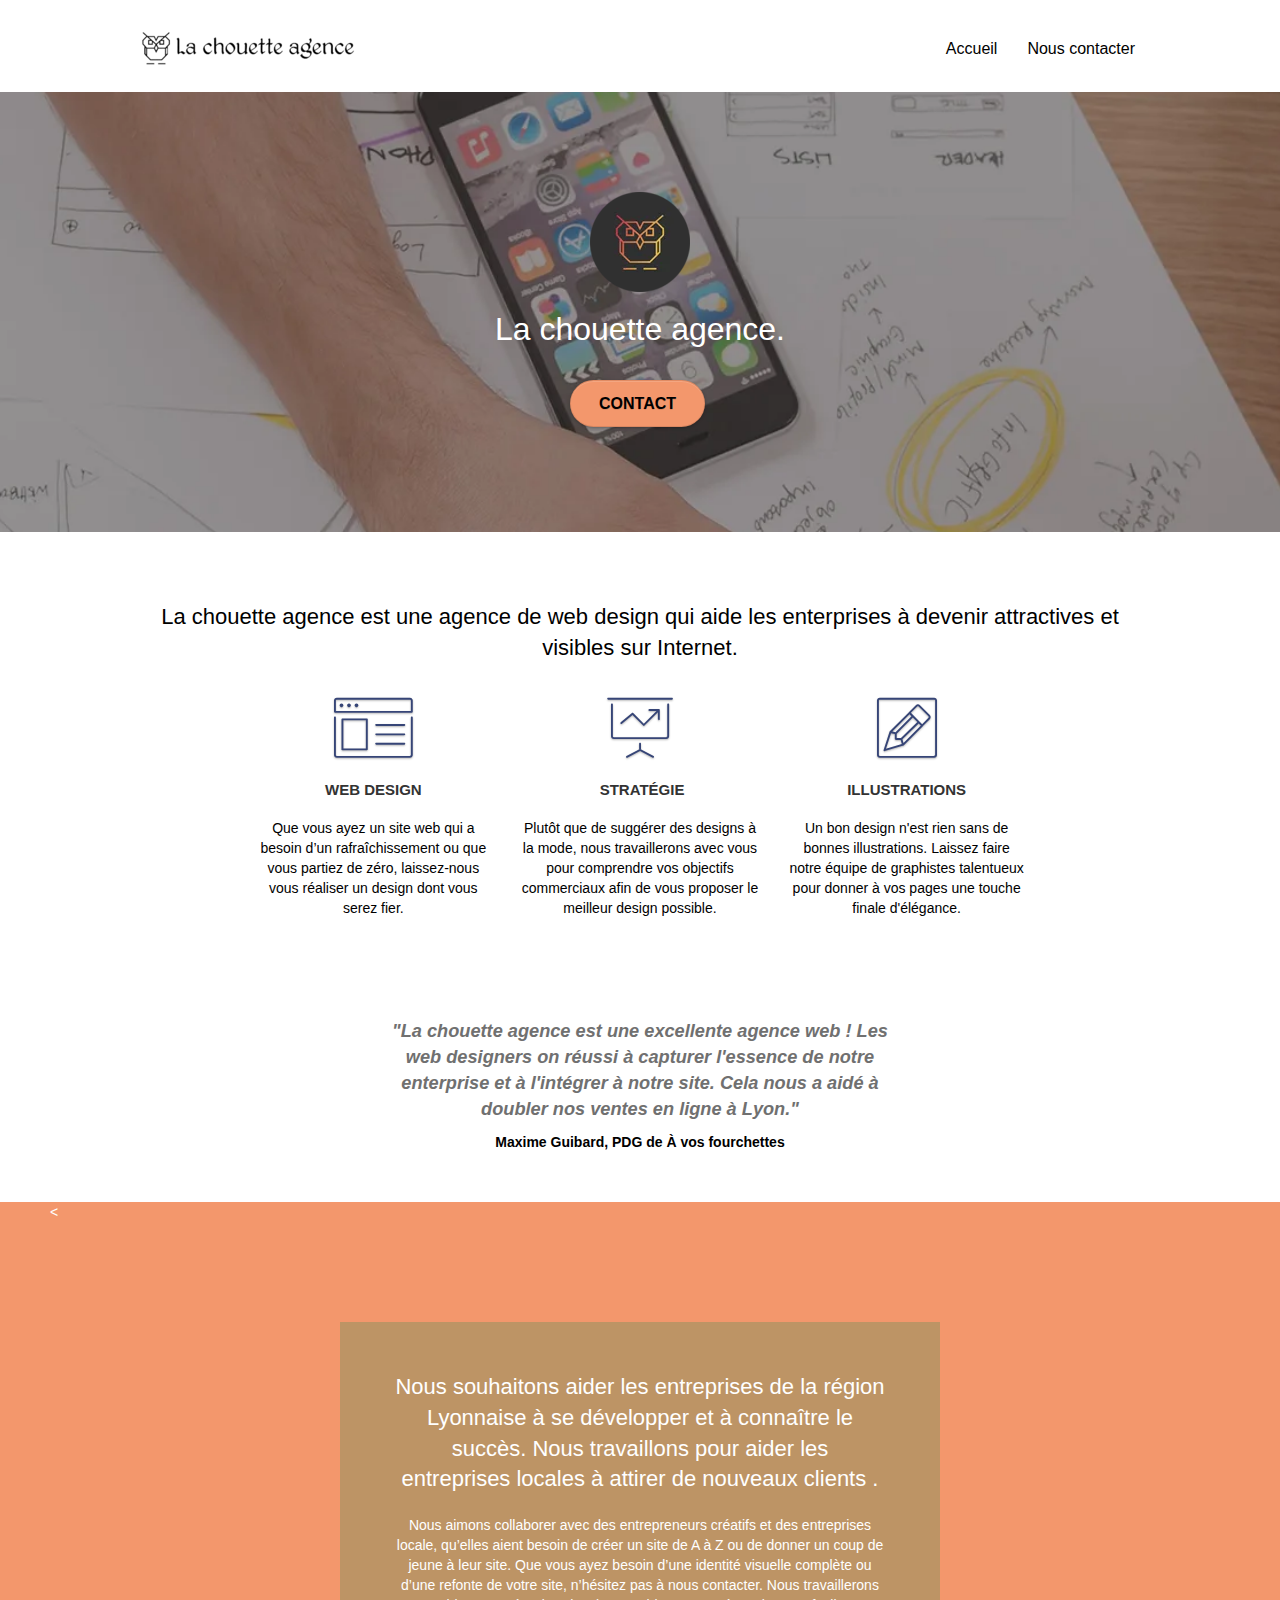
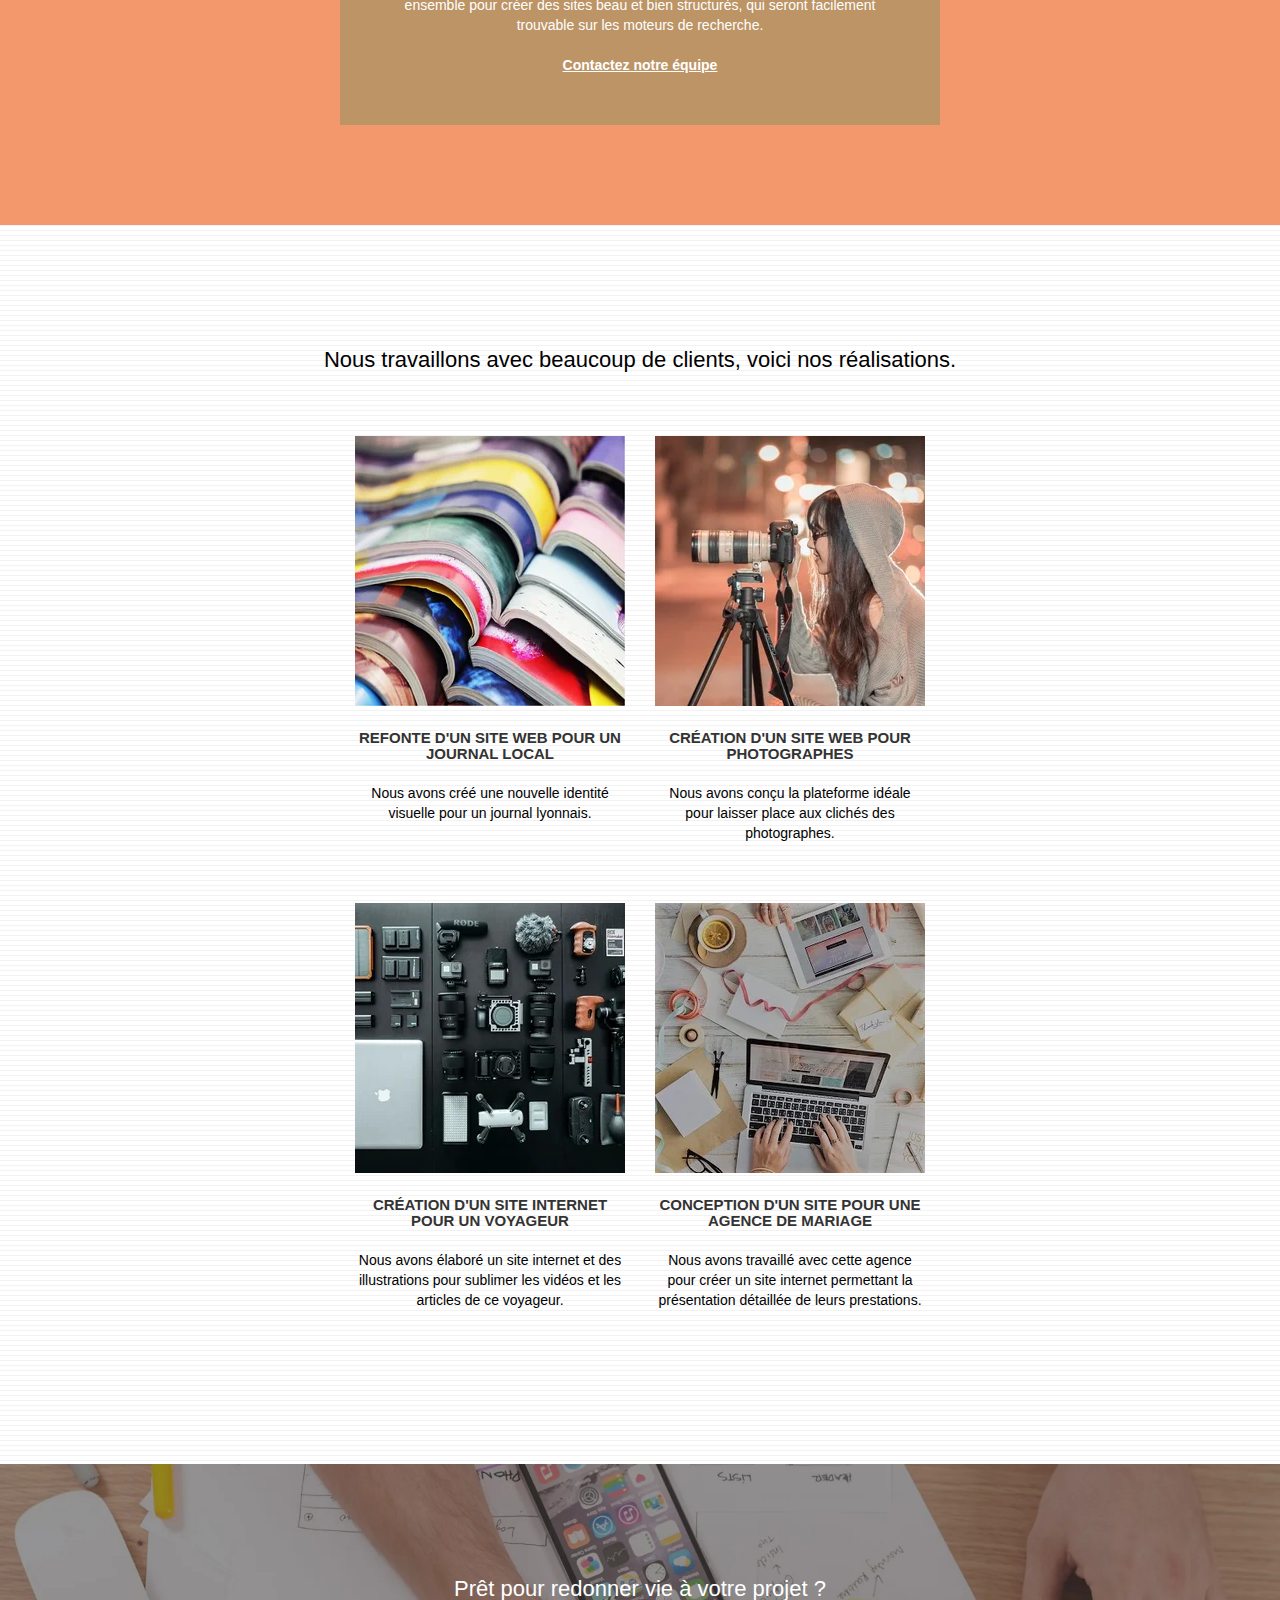
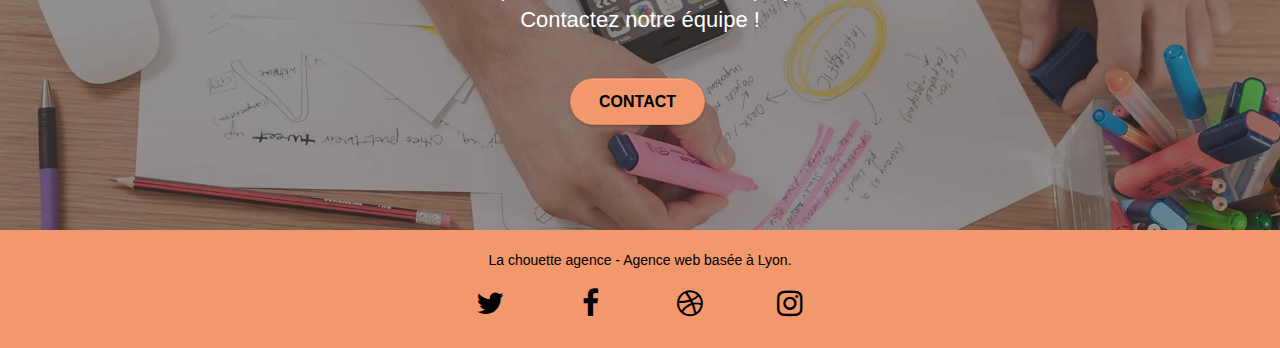
==== index.html @ c18c0157 "SEOnro10 Image Optimization" ====
<!DOCTYPE html>
<html lang="fr">
  <head>
    <meta charset="utf-8" />
    <meta
      name="keywords"
      content="seo, google, site web, site internet, agence design paris, agence design, agence design,agence design,agence design,agence design,agence design,agence design,agence design,agence design"
    />
    <meta
      name="description"
      content="La chouette agence est une agence de web design qui aide les enterprises à devenir attractives et visibles sur internet."
    />
    <meta
      name="viewport"
      content="width=device-width, initial-scale=1.0, viewport-fit=cover"
    />
    <link rel="shortcut icon" type="image/png" href="favicon.jpg" />

    <link rel="stylesheet" type="text/css" href="./css/bootstrap.css" />
    <link rel="stylesheet" type="text/css" href="style.css" />
    <link rel="stylesheet" type="text/css" href="./css/font-awesome.css" />
    <link rel="stylesheet" type="text/css" href="./css/et-line.css" />

    <script src="./js/jquery-2.1.0.js"></script>
    <script src="./js/bootstrap.js"></script>
    <script src="./js/blocs.js"></script>
    <script src="./js/jquery.touchSwipe.js" defer></script>
    <script src="./js/gmaps.js"></script>

    <title>La Chouette, votre agence de web design à Lyon</title>

    <!-- Analytics -->

    <!-- Analytics END -->
  </head>
  <body>
    <!-- Principal conteneur -->
    <div class="page-container">
      <!-- bloc-0 -->
      <header class="bloc bgc-white l-bloc" id="bloc-0">
        <div class="container bloc-sm">
          <nav class="navbar row">
            <div class="navbar-header">
              <a class="navbar-brand" href="index.html"
                ><img
                src="img/la-chouette-agence-logo.webp"
                srcset="img/la-chouette-agence-logo-428-80.webp 3x,
                img/la-chouette-agence-logo.webp 1x"
                alt="Logo de La chouette agence, votre agence web a Lyon."
                height="40"
                width="214.438"
            /></a>
              <button
                id="nav-toggle"
                type="button"
                class="ui-navbar-toggle navbar-toggle"
                data-toggle="collapse"
                data-target=".navbar-1"
              >
                <span class="sr-only">Toggle navigation</span
                ><span class="icon-bar"></span><span class="icon-bar"></span
                ><span class="icon-bar"></span>
              </button>
            </div>
            <div class="collapse navbar-collapse navbar-1 special-dropdown-nav">
              <ul class="site-navigation nav navbar-nav">
                <li>
                  <a href="index.html">Accueil</a>
                </li>
                <li>
                  <a href="contact.html">Nous contacter</a>
                </li>
              </ul>
            </div>
          </nav>
        </div>
      </header>
      <!-- bloc-0 END -->
      <main>

      <!-- bloc-1-presentation -->
      <section>
        <div
        class="bloc bgc-dark-slate-blue bg-banniere d-bloc bg-t-edge b-parallax"
        id="bloc-1-hero"
      >
        <div class="container bloc-lg">
          <div class="row tight-width-whitespace">
            <div class="col-sm-12">
              <img
              src="img/logo-la-chouette-agence.webp"
              srcset="img/logo-la-chouette-agence-200-200.webp 3x,
              img/logo-la-chouette-agence.webp 1x"
              class="center-block image-resize-mode"
              width="100"
              height="100"
              alt="Logo La chouette Agence Lyon."
            />
              <h1 class="text-center hero-bloc-text tc-white">
                La chouette agence.
              </h1>
              <div class="text-center">
                <a
                  href="contact.html"
                  class="btn btn-lg btn-clean btn-rd cta-hero btn-atomic-tangerine"
                  id="cta-hero"
                  >Contact</a
                >
              </div>
            </div>
          </div>
        </div>
      </div>
      </section>
      <!-- bloc-1-presentation END -->

      <!-- bloc-2-services -->
      <section>
      <div class="bloc bgc-white l-bloc" id="bloc-2-services">
        <div class="container bloc-md">
          <div class="row">
            <div class="col-sm-12 text-center">
              <h2>
                La chouette agence est une agence de web design qui aide les
                enterprises à devenir attractives et visibles sur Internet.
              </h2>
            </div>
          </div>
          <div class="row voffset-lg med-width-whitespace">
            <div class="col-sm-4">
              <div class="text-center">
                <span
                  class="et-icon-browser sm-shadow icon-dark-slate-blue icons icon-lg"
                ></span>
              </div>
              <h3 class="mg-md text-center">Web design</h3>
              <p class="text-center">
                Que vous ayez un site web qui a besoin d&rsquo;un
                rafraîchissement ou que vous partiez de zéro, laissez-nous vous
                réaliser un design dont vous serez fier.
              </p>
            </div>
            <div class="col-sm-4">
              <div class="text-center">
                <span
                  class="et-icon-presentation sm-shadow icon-dark-slate-blue icons icon-lg"
                ></span>
              </div>
              <h3 class="mg-md text-center">&nbsp;Stratégie</h3>
              <p class="text-center">
                Plutôt que de suggérer des designs à la mode, nous travaillerons
                avec vous pour comprendre vos objectifs commerciaux afin de vous
                proposer le meilleur design possible.<br />
              </p>
            </div>
            <div class="col-sm-4">
              <div class="text-center">
                <span
                  class="et-icon-edit sm-shadow icon-dark-slate-blue icons icon-lg"
                ></span>
              </div>
              <h3 class="mg-md text-center">Illustrations</h3>
              <p class="text-center">
                Un bon design n'est rien sans de bonnes illustrations. Laissez
                faire notre équipe de graphistes talentueux pour donner à vos
                pages une touche finale d'élégance.
              </p>
            </div>
          </div>
          <div class="row voffset-lg voffset">
            <div class="col-xs-12 col-md-8 col-md-offset-2 text-center">
              <figure class="citation">
                <blockquote>
                  <p>
                    "La chouette agence est une excellente agence web ! Les
                    web designers on réussi à capturer l'essence de notre
                    enterprise et à l'intégrer à notre site. Cela nous a
                    aidé à doubler nos ventes en ligne à Lyon."
                  </p>
                </blockquote>
                <figcaption>
                  Maxime Guibard, PDG de À vos fourchettes
                </figcaption>
              </figure>
            </div>
          </div>
        </div>
      </div>
      </section>
      <!-- bloc-2-services END -->

      <!-- bloc-3-what-i-do -->
      <section>
        <div
        class="bloc tc-white bgc-atomic-tangerine bg-presentation d-bloc b-parallax"
        id="bloc-3-what-i-do"
      ><
        <div class="container bloc-lg">
          <div class="row tight-width-whitespace black-background">
            <div class="col-sm-12">
              <h2 class="mg-md text-center tc-white">
                Nous souhaitons aider les entreprises de la région Lyonnaise à
                se développer et à connaître le succès. Nous travaillons pour
                aider les entreprises locales à attirer de nouveaux clients .<br />
              </h2>
              <p class="text-center white">
                Nous aimons collaborer avec des entrepreneurs créatifs et des
                entreprises locale, qu’elles aient besoin de créer un site de A
                à Z ou de donner un coup de jeune à leur site. Que vous ayez
                besoin d’une identité visuelle complète ou d’une refonte de
                votre site, n’hésitez pas à nous contacter. Nous travaillerons
                ensemble pour créer des sites beau et bien structurés, qui
                seront facilement trouvable sur les moteurs de recherche.
                <br /><br /><a class="ltc-white bold-link" href="contact.html"
                  >Contactez notre équipe</a
                ><br />
              </p>
            </div>
          </div>
        </div>
      </div>
      </section>
      <!-- bloc-3-what-i-do END -->

      <!-- bloc-4-portfolio -->
      <section>
      <div
        class="bloc bgc-white bg-lines-h2-bg bg-repeat l-bloc"
        id="bloc-4-portfolio"
      >
        <div class="container bloc-lg">
          <div class="row">
            <div class="col-sm-12 text-center">
              <h2>
                Nous travaillons avec beaucoup de clients, voici nos
                réalisations.
              </h2>
            </div>
          </div>
          <div class="row tight-width-whitespace portfolio-row">
            <div class="col-sm-6">
              <a
                href="#"
                data-lightbox="img/refonte-site-web-journeaux-370.webp"
                data-gallery-id="gallery-1"
                data-caption="Refonte d'un site web pour un journal local"
                data-frame="snapshot-lb"
                ><img
                src="img/refonte-site-web-journeaux-370.webp"
                width="100%"
                height="100%"
                srcset="
                  img/refonte-site-web-journeaux-570.webp 570w,
                  img/refonte-site-web-journeaux-370.webp 370w,
                  img/refonte-site-web-journeaux-270.webp 270w
                "
                sizes="(max-width: 400px) 370px, (max-width: 767px) 570px, 270px"
                alt="Refonte d'un site web pour un journal lyonnais."
                class="img-responsive portfolio-thumb"
              /> </a>
              <h3 class="mg-md text-center">
                Refonte d'un site web pour un journal local
              </h3>
              <p class="text-center">
                Nous avons créé une nouvelle identité visuelle pour un journal
                lyonnais.
              </p>
            </div>
            <div class="col-sm-6">
              <a
                href="#"
                data-lightbox="img/creation-site-web-photographie-370.webp"
                data-gallery-id="gallery-1"
                data-caption="Création d'un site web pour photographes"
                data-frame="snapshot-lb"
                > <img
                src="img/creation-site-web-photographie-370.webp"
                width="100%"
                height="100%"
                srcset="
                  img/creation-site-web-photographie-570.webp 570w,
                  img/creation-site-web-photographie-370.webp 370w,
                  img/creation-site-web-photographie-270.webp 270w
                "
                sizes="(max-width: 400px) 370px, (max-width: 767px) 570px, 270px"
                class="img-responsive portfolio-thumb"
                alt="Création d'un site web pour photographes."
            /></a>
              <h3 class="mg-md text-center">
                Création d'un site web pour photographes
              </h3>
              <p class="text-center">
                Nous avons conçu la plateforme idéale pour laisser place aux
                clichés des photographes.
              </p>
            </div>
          </div>
          <div class="row tight-width-whitespace portfolio-row">
            <div class="col-sm-6">
              <a
                href="#"
                data-lightbox="img/creation-site-internet-voyager-370.webp"
                data-gallery-id="gallery-1"
                data-caption="Création d'un site internet pour un voyageur"
                data-frame="snapshot-lb"
                ><img
                src="img/creation-site-internet-voyager-370.webp"
                width="100%"
                height="100%"
                srcset="
                  img/creation-site-internet-voyager-570.webp 570w,
                  img/creation-site-internet-voyager-370.webp 370w,
                  img/creation-site-internet-voyager-270.webp 270w
                "
                sizes="(max-width: 400px) 370px, (max-width: 767px) 570px, 270px"
                class="img-responsive portfolio-thumb"
                alt="Création d'un site web pour voyageur."
            /></a>
              <h3 class="mg-md text-center">
                Création d'un site internet pour un voyageur
              </h3>
              <p class="text-center">
                Nous avons élaboré un site internet et des illustrations pour
                sublimer les vidéos et les articles de ce voyageur.
              </p>
            </div>
            <div class="col-sm-6">
              <a
                href="#"
                data-lightbox="img/conception-site-agence-mariage-370.webp"
                data-gallery-id="gallery-1"
                data-caption="Conception d'un site pour une agence de mariage"
                data-frame="snapshot-lb"
                ><img
                src="img/conception-site-agence-mariage-370.webp"
                height="100%"
                width="100%"
                srcset="
                  img/conception-site-agence-mariage-570.webp 570w,
                  img/conception-site-agence-mariage-370.webp 370w,
                  img/conception-site-agence-mariage-270.webp 270w
                "
                sizes="(max-width: 400px) 370px, (max-width: 767px) 570px, 270px"
                class="img-responsive portfolio-thumb"
                alt="Conception d'un site pour une agence de mariage"
            /></a>
              <h3 class="mg-md text-center">
                Conception d'un site pour une agence de mariage
              </h3>
              <p class="text-center">
                Nous avons travaillé avec cette agence pour créer un site
                internet permettant la présentation détaillée de leurs
                prestations.
              </p>
            </div>
          </div>
        </div>
      </div>
      </section>
      <!-- bloc-4-portfolio END -->

      <!-- bloc-5-cta -->
      <section>
        <div
        class="bloc bgc-dark-slate-blue bg-banniere d-bloc"
        id="bloc-5-cta"
      >
        <div class="container bloc-lg">
          <div class="row">
            <h2 class="mg-md text-center tc-white">
              Prêt pour redonner vie à votre projet ?<br />Contactez notre
              équipe !
            </h2>
            <div class="col-sm-12 text-center">
              <a
                href="contact.html"
                class="btn btn-atomic-tangerine btn-clean btn-rd btn-lg cta-hero"
                >Contact</a
              >
            </div>
          </div>
        </div>
      </div>
    </section>
      <!-- bloc-5-cta END -->
</main>

      <!-- Footer - bloc-8 -->
      <footer class="bloc bgc-atomic-tangerine d-bloc" id="bloc-8">
        <div class="container bloc-sm">
          <div class="row">
            <div class="col-sm-12">
              <p class="text-center">
                La chouette agence - Agence web basée à Lyon.<br />
              </p>
              <div class="row row-no-gutters social">
                <div class="col-sm-3">
                  <div class="text-center">
                    <a class="social" href="https://twitter.com" aria-label="Contactez nous en Twitter" 
                      ><span class="fa fa-twitter icon-md"></span
                    ></a>
                  </div>
                </div>
                <div class="col-sm-3">
                  <div class="text-center">
                    <a class="social" href="https://facebook.com" aria-label="Contactez-nous en Facebook"
                      ><span class="fa fa-facebook icon-md"></span
                    ></a>
                  </div>
                </div>
                <div class="col-sm-3">
                  <div class="text-center">
                    <a class="social" href="https://dribbble.com" aria-label="Contactez-nous en Dribbble"
                      ><span class="fa fa-dribbble icon-md"></span
                    ></a>
                  </div>
                </div>
                <div class="col-sm-3">
                  <div class="text-center">
                    <a class="social" href="https://instagram.com" aria-label="Contactez-nous en Instagram"
                      ><span class="fa fa-instagram icon-md"></span
                    ></a>
                  </div>
                </div>
              </div>
            </div>
          </div>
        </div>
      </footer>
      <!-- Footer - bloc-8 END -->
    </div>
    <!-- Principal conteneur END -->
  </body>
</html>
---- style.css ----
html {
  font-size: 14px; 
}

body {
  margin: 0;
  padding: 0;
  background: #fff;
  overflow-x: hidden;
  -webkit-font-smoothing: antialiased;
  -moz-osx-font-smoothing: grayscale;
}

a,
button {
  transition: all 0.3s ease-in-out;
  outline: none !important;
}

a:hover {
  text-decoration: none;
  cursor: pointer;
}

#page-loading-blocs-notifaction {
  position: fixed;
  top: 0;
  bottom: 0;
  width: 100%;
  z-index: 100000;
  background: #ffffff url("img/pageload-spinner.gif") no-repeat center center;
}

.bloc {
  width: 100%;
  clear: both;
  background: 50% 50% no-repeat;
  padding: 0 50px;
  -webkit-background-size: cover;
  -moz-background-size: cover;
  -o-background-size: cover;
  background-size: cover;
  position: relative;
}

.bloc .container {
  padding-left: 0;
  padding-right: 0;
}

.bloc-lg {
  padding: 100px 50px;
}

.bloc-md {
  padding: 50px;
}

.bloc-sm {
  padding: 20px 50px;
}

.bg-center,
.bg-l-edge,
.bg-r-edge,
.bg-t-edge,
.bg-b-edge,
.bg-tl-edge,
.bg-bl-edge,
.bg-tr-edge,
.bg-br-edge,
.bg-repeat {
  -webkit-background-size: auto !important;
  -moz-background-size: auto !important;
  -o-background-size: auto !important;
  background-size: auto !important;
}

.bg-repeat {
  background: repeat;
}

.bg-t-edge {
  background: top no-repeat;
}

.bg-banniere {
  background-size: cover!important; 
}

.b-parallax {
  background-attachment: fixed;
}

.d-bloc {
  color: rgba(255, 255, 255, 0.7);
}

.d-bloc button:hover {
  color: rgba(255, 255, 255, 0.9);
}

.d-bloc .icon-round,
.d-bloc .icon-square,
.d-bloc .icon-rounded,
.d-bloc .icon-semi-rounded-a,
.d-bloc .icon-semi-rounded-b {
  border-color: rgba(255, 255, 255, 0.9);
}

.d-bloc .divider-h span {
  border-color: rgba(255, 255, 255, 0.2);
}

.d-bloc .a-btn,
.d-bloc .navbar a,
.d-bloc .navbar-brand,
.d-bloc a .icon-sm,
.d-bloc a .icon-md,
.d-bloc a .icon-lg,
.d-bloc a .icon-xl,
.d-bloc h1 a,
.d-bloc h2 a,
.d-bloc h3 a,
.d-bloc h4 a,
.d-bloc h5 a,
.d-bloc h6 a,
.d-bloc p a {
  color: white;
}

.d-bloc .a-btn:hover,
.d-bloc .navbar a:hover,
.d-bloc .navbar-brand:hover,
.d-bloc a:hover .icon-sm,
.d-bloc a:hover .icon-md,
.d-bloc a:hover .icon-lg,
.d-bloc a:hover .icon-xl,
.d-bloc h1 a:hover,
.d-bloc h2 a:hover,
.d-bloc h3 a:hover,
.d-bloc h4 a:hover,
.d-bloc h5 a:hover,
.d-bloc h6 a:hover,
.d-bloc p a:hover {
  color: rgba(255, 255, 255, 1);
}

.d-bloc .navbar-toggle .icon-bar {
  background: rgba(255, 255, 255, 1);
}

.d-bloc .btn-wire,
.d-bloc .btn-wire:hover {
  color: rgba(255, 255, 255, 1);
  border-color: rgba(255, 255, 255, 1);
}

.d-bloc .panel {
  color: rgba(0, 0, 0, 0.5);
}

.d-bloc .panel button:hover {
  color: rgba(0, 0, 0, 0.7);
}

.d-bloc .panel icon {
  border-color: rgba(0, 0, 0, 0.7);
}

.d-bloc .panel .divider-h span {
  border-color: rgba(0, 0, 0, 0.1);
}

.d-bloc .panel .a-btn {
  color: rgba(0, 0, 0, 0.6);
}

.d-bloc .panel .a-btn:hover {
  color: rgba(0, 0, 0, 1);
}

.d-bloc .panel .btn-wire,
.d-bloc .panel .btn-wire:hover {
  color: rgba(0, 0, 0, 0.7);
  border-color: rgba(0, 0, 0, 0.3);
}

.d-bloc .panel,
.l-bloc {
  color: rgb(0, 0, 0);
}

.d-bloc .panel button:hover,
.l-bloc button:hover {
  color: rgba(0, 0, 0, 0.7);
}

.l-bloc .icon-round,
.l-bloc .icon-square,
.l-bloc .icon-rounded,
.l-bloc .icon-semi-rounded-a,
.l-bloc .icon-semi-rounded-b {
  border-color: rgba(0, 0, 0, 0.7);
}

.d-bloc .panel .divider-h span,
.l-bloc .divider-h span {
  border-color: rgba(0, 0, 0, 0.1);
}

.d-bloc .panel .a-btn,
.l-bloc .a-btn,
.l-bloc .navbar a,
.l-bloc .navbar-brand,
.l-bloc a .icon-sm,
.l-bloc a .icon-md,
.l-bloc a .icon-lg,
.l-bloc a .icon-xl,
.l-bloc h1 a,
.l-bloc h2 a,
.l-bloc h3 a,
.l-bloc h4 a,
.l-bloc h5 a,
.l-bloc h6 a,
.l-bloc p a {
  color: rgba(0, 0, 0, 0.6);
}

.d-bloc .panel .a-btn:hover,
.l-bloc .a-btn:hover,
.l-bloc .navbar a:hover,
.l-bloc .navbar-brand:hover,
.l-bloc a:hover .icon-sm,
.l-bloc a:hover .icon-md,
.l-bloc a:hover .icon-lg,
.l-bloc a:hover .icon-xl,
.l-bloc h1 a:hover,
.l-bloc h2 a:hover,
.l-bloc h3 a:hover,
.l-bloc h4 a:hover,
.l-bloc h5 a:hover,
.l-bloc h6 a:hover,
.l-bloc p a:hover {
  color: rgba(0, 0, 0, 1);
}

.l-bloc .navbar-toggle .icon-bar {
  color: rgba(0, 0, 0, 0.6);
}

.d-bloc .panel .btn-wire,
.d-bloc .panel .btn-wire:hover,
.l-bloc .btn-wire,
.l-bloc .btn-wire:hover {
  color: rgba(0, 0, 0, 0.7);
  border-color: rgba(0, 0, 0, 0.3);
}

.voffset {
  margin-top: 30px;
}

.voffset-lg {
  margin-top: 80px;
}

.row-no-gutters {
  margin-right: 0;
  margin-left: 0;
}

.row.row-no-gutters > [class^="col-"],
.row.row-no-gutters > [class*=" col-"] {
  padding-right: 0;
  padding-left: 0;
}

#bloc-1-hero h1 {
  font-size: 32px;
}

.navbar {
  margin-bottom: 0;
  z-index: 1;
}

.navbar-brand {
  height: auto;
  padding: 3px 15px;
  font-size: 25px;
  font-weight: normal;
  font-weight: 600;
  line-height: 44px;
}

.navbar-brand img {
  max-height: 200px;
  margin: 0 5px 0 0;
  display: inline;
}

.navbar-brand img[src$="svg"] {
  min-width: 100px;
}

.nav-center .navbar-brand img {
  margin: 0;
}

.navbar .nav {
  padding-top: 2px;
  margin-right: -16px;
  float: right;
  z-index: 1;
}

.nav > li {
  float: left;
  margin-top: 4px;
  font-size: 16px;
}

.navbar-nav .open .dropdown-menu > li > a {
  text-align: inherit;
}

.nav > li a:hover,
.nav > li a:focus {
  background: transparent;
}

.navbar-toggle {
  margin: 10px 10px 0 0;
  border: 0px;
}

.navbar-toggle:hover {
  background: transparent !important;
}

.navbar-toggle .icon-bar {
  background-color: rgba(0, 0, 0, 0.5);
  width: 26px;
}

.nav-invert .navbar .nav {
  float: left;
}

.nav-invert .navbar-header,
.nav-invert .navbar-brand {
  float: right;
  position: relative;
  z-index: 2;
}

@media (min-width: 768px) {
  .site-navigation {
    position: absolute;
    top: 50%;
    right: 20px;
    transform: translate(0, -50%);
    -webkit-transform: translateY(-50%);
  }
  .nav > li .dropdown-menu a,
  .nav > li .dropdown-menu a:hover {
    color: #484848;
  }
  .nav-invert .site-navigation {
    left: 0;
    right: 0;
  }
  .nav-center {
    text-align: center;
  }
  .nav-center .navbar-header {
    width: 100%;
  }
  .nav-center .navbar-header,
  .nav-center .navbar-brand,
  .nav-center .nav > li {
    float: none;
    display: inline-block;
  }
  .nav-center .site-navigation {
    position: relative;
    width: 100%;
    right: 0;
    margin-right: 0px;
    margin-top: 20px;
  }
  .nav-center.mini-nav .navbar-toggle {
    float: none;
    margin: 10px auto 0;
  }
}

.nav > li > .dropdown a {
  background: none !important;
  display: block;
  padding: 14px 15px;
}

nav .caret {
  margin: 0 5px;
}

.dropdown-menu .dropdown-menu {
  top: -8px;
  left: 100%;
}

.dropdown-menu .dropmenu-flow-right {
  top: 100%;
  left: 0;
  margin-left: -1px;
  border-top-left-radius: 0;
  border-top-right-radius: 0;
}

.dropdown-menu .dropdown span {
  border: 4px solid black;
  border-top-color: transparent;
  border-right-color: transparent;
  border-bottom-color: transparent;
  margin: 6px -5px 0 0 !important;
  float: right;
}

.mg-md {
  margin-top: 10px;
  margin-bottom: 20px;
}

.mg-lg {
  margin-top: 10px;
  margin-bottom: 40px;
}

.btn {
  margin: 0 5px 5px 0;
}

.btn.pull-right {
  margin: 0 0 5px 5px;
}

.btn-d,
.btn-d:hover,
.btn-d:focus {
  color: #fff;
  background: rgba(0, 0, 0, 0.3);
}

button {
  outline: none !important;
}

.btn-rd {
  border-radius: 40px;
}

.btn-clean {
  border: 1px solid rgba(0, 0, 0, 0.08);
  border-bottom-color: rgba(0, 0, 0, 0.1);
  text-shadow: 0 1px 0 rgba(0, 0, 1, 0.1);
  box-shadow: 0 1px 3px rgba(0, 0, 1, 0.25),
    inset 0 1px 0 0 rgba(255, 255, 255, 0.15);
}

.icon-md {
  font-size: 30px !important;
}

.icon-lg {
  font-size: 60px !important;
}

.sm-shadow {
  text-shadow: 0 1px 2px rgba(0, 0, 0, 0.3);
}

.panel-sq,
.panel-sq .panel-heading,
.panel-sq .panel-footer {
  border-radius: 0;
}

.panel-rd {
  border-radius: 30px;
}

.panel-rd .panel-heading {
  border-radius: 29px 29px 0 0;
}

.panel-rd .panel-footer {
  border-radius: 0 0 29px 29px;
}

.form-control {
  border-color: rgba(0, 0, 0, 0.1);
  box-shadow: none;
}

.scrollToTop {
  width: 40px;
  height: 40px;
  position: fixed;
  bottom: 20px;
  right: 20px;
  opacity: 0;
  z-index: 500;
  transition: all 0.3s ease-in-out;
}

.scrollToTop span {
  margin-top: 6px;
}

.showScrollTop {
  font-size: 14px;
  opacity: 1;
}

a[data-lightbox] {
  position: relative;
  display: block;
  text-align: center;
}

a[data-lightbox]:hover::before {
  content: "+";
  font-family: "HelveticaNeue-Light", "Helvetica Neue Light", "Helvetica Neue",
    Helvetica, Arial;
  font-size: 32px;
  width: 50px;
  height: 50px;
  margin-left: -25px;
  border-radius: 50%;
  background: rgba(0, 0, 0, 0.6);
  color: #fff;
  font-weight: 100;
  z-index: 1;
  position: absolute;
  top: 50%;
  transform: translateY(-50%);
  -webkit-transform: translateY(-50%);
}

a[data-lightbox]:hover img {
  opacity: 0.6;
  -webkit-animation-fill-mode: none;
  animation-fill-mode: none;
}

#lightbox-modal {
  display: flex;
  align-items: center;
}

#lightbox-modal .modal-dialog {
  width: 90%;
  max-width: 900px;
  margin: 0 auto 0;
}

#lightbox-modal .modal-dialog img {
  max-height: 90vh;
  margin: 0 auto;
}

.lightbox-caption {
  padding: 20px;
  color: #fff;
  background: rgba(0, 0, 0, 0.5);
  position: absolute;
  left: 15px;
  right: 15px;
  bottom: 5px;
}

.close-lightbox {
  color: #fff;
  font-size: 30px;
  position: absolute;
  top: 20px;
  right: 20px;
  z-index: 20;
  background: rgba(0, 0, 0, 0.5);
  border: none;
  line-height: 30px;
  padding: 0 9px 5px;
  opacity: 0.3;
}

.close-lightbox:hover,
.next-lightbox:hover,
.prev-lightbox:hover {
  opacity: 1;
  color: #fff;
}

.next-lightbox,
.prev-lightbox {
  font-size: 20px;
  color: rgba(255, 255, 255, 0.9);
  background: rgba(0, 0, 0, 0.5);
  transition: all 0.2s ease-in-out;
  position: absolute;
  top: 45%;
  z-index: 1;
  opacity: 0.4;
}

.next-lightbox {
  padding: 6px 8px 1px 13px;
  right: 25px;
}

.prev-lightbox {
  padding: 6px 13px 1px 10px;
  left: 25px;
}

.snapshot-lb .modal-body {
  padding-bottom: 45px;
}

.snapshot-lb .lightbox-caption {
  padding: 0;
  color: rgba(0, 0, 0, 0.5);
  background: none;
}

h1,
h2,
h3,
h4,
h5,
h6,
p,
label,
.btn,
a {
  font-family: "helvetica";
  font-weight: 400;
  color: black!important; 
}

.container {
  max-width: 1000px;
}

.hero-bloc-text {
  font-size: 38px;
}

.hero-bloc-text-sub {
  font-size: 36px;
}

.statement-bloc-text {
  line-height: 26px;
  font-style: italic;
  font-size: 20px;
  text-align: center;
  font-weight: lighter;
  max-width: 520px;
  margin: auto auto auto auto;
}

p {
  font-size: 1rem;
}

.tight-width-whitespace {
  max-width: 600px;
  margin: auto auto auto auto;
}

.h1 {
  font-size: 20px;
  font-family: "Open Sans";
}

.cta-hero {
  margin-top: 22px;
  text-transform: uppercase;
  padding: 12px 28px 12px 28px;
  font-size: 16px;
  font-weight: 700;
}

.social {
  max-width: 400px;
  margin: auto auto auto auto;
}

h2 {
  font-size: 22px;
  line-height: 1.4em;
}

h3 {
  font-size: 15px;
  text-transform: uppercase;
  font-weight: 700;
  color: #333333 !important;
}

.med-width-whitespace {
  max-width: 800px;
  margin: auto auto auto auto;
  box-shadow: 0px 0px 0px #000000;
}

h1 {
  color: #333333 !important;
}

h4 {
  color: #333333 !important;
}

.icons {
  margin-bottom: 14px;
  margin-top: 24px;
}

.white {
  color: #ffffff !important;
}

.portfolio-thumb {
  margin-bottom: 24px;
}

.portfolio-row {
  margin-bottom: 44px;
  margin-top: 50px;
}

.avatar {
  box-shadow: 0px 4px 9px rgba(0, 0, 0, 0.3);
}

.black-background {
  background-color: rgba(165, 147, 99, 0.7);
  padding: 40px 40px 40px 40px;
}

.bold-link {
  font-weight: 900;
  text-decoration: underline !important;
}

.bgc-dark-slate-blue {
  background-color: #364577;
}

.bgc-atomic-tangerine {
  background-color: #f3976c;
}
.tc-orange {
  color: #f3976c !important;
}
.tc-white {
  color: white;
}

.btn-atomic-tangerine {
  background: #f3976c;
}

.btn-atomic-tangerine:hover {
  background: #c27956 !important;
  color: #ffffff !important;
}

.ltc-white {
  color: #ffffff !important;
}

.ltc-white:hover {
  color: #cccccc !important;
}

.ltc-atomic-tangerine {
  color: #f3976c !important;
}

.ltc-atomic-tangerine:hover {
  color: #c27956 !important;
}

.icon-dark-slate-blue {
  color: #364577 !important;
  border-color: #364577 !important;
}

.bg-lines-h2-bg {
  background-image: url("img/lines-h2-bg.webp");
}

.bg-banniere {
  background-image: url("img/la-chouette-agence-banniere.webp");
}

.bg-presentation {
  background-image: url("img/la-chouette-agence-lyonnaise-presentation.webp")
}

@media (max-width: 1024px) {
  .bloc {
    padding-left: 20px;
    padding-right: 20px;
  }
  .bloc.full-width-bloc,
  .bloc-tile-2.full-width-bloc .container,
  .bloc-tile-3.full-width-bloc .container,
  .bloc-tile-4.full-width-bloc .container {
    padding-left: 0;
    padding-right: 0;
  }
}

@media (max-width: 992px) and (min-width: 768px) {
  .navbar .nav {
    max-width: 80%;
  }
  .nav-center.navbar .nav {
    max-width: 100%;
  }
}

@media only screen and (min-width: 768px) and (max-width: 1024px) and (orientation: landscape) {
  .b-parallax {
    background-attachment: scroll;
  }
}

@media only screen and (min-width: 1024px) and (max-width: 1366px) and (-webkit-min-device-pixel-ratio: 1.5) {
  .b-parallax {
    background-attachment: scroll;
  }
}

@media (max-width: 991px) {
  .container {
    width: 100%;
  }
  .b-parallax {
    background-attachment: scroll;
  }
  .page-container,
  #hero-bloc {
    overflow-x: hidden;
    position: relative;
  }
  .bloc {
    padding-left: 1em;
    padding-right: 1em;
  }
  .bloc-group,
  .bloc-group .bloc {
    display: block;
    width: 100%;
  }
  .bloc-fill-screen .fill-bloc-top-edge,
  .bloc-fill-screen .fill-bloc-bottom-edge {
    padding: 0 20px;
    padding-left: 1em;
    padding-right: 1em;
  }
}

@media (max-width: 767px) {
  .page-container {
    overflow-x: hidden;
    position: relative;
  }
  h1,
  h2,
  h3,
  h4,
  h5,
  h6,
  p,
  #disqus_thread {
    padding-left: 10px !important;
    padding-right: 10px !important;
  }
  .b-parallax {
    background-attachment: scroll;
  }
  .navbar .nav {
    padding-top: 0;
    border-top: 1px solid rgba(0, 0, 0, 0.2);
    float: none !important;
  }
  .navbar.row {
    margin-left: 0;
    margin-right: 0;
  }
  .site-navigation {
    position: inherit;
    transform: none;
    -webkit-transform: none;
    -ms-transform: none;
  }
  .nav > li {
    margin-top: 0;
    border-bottom: 1px solid rgba(0, 0, 0, 0.1);
    background: rgba(0, 0, 0, 0.05);
    text-align: left;
    padding-left: 15px;
    width: 100%;
  }
  .nav > li:hover {
    background: rgba(0, 0, 0, 0.08);
  }
  .dropdown .dropdown a .caret {
    float: none;
    margin: 5px 0 0 10px !important;
    border: 4px solid black;
    border-bottom-color: transparent;
    border-right-color: transparent;
    border-left-color: transparent;
  }
  #hero-bloc .navbar .nav {
    background: rgba(0, 0, 0, 0.8);
  }
  #hero-bloc .navbar .nav a {
    color: rgba(255, 255, 255, 0.6);
  }
  .hero {
    padding: 50px 0;
  }
  .hero-nav {
    left: -1px;
    right: -1px;
  }
  .navbar-collapse {
    padding: 0;
    overflow-x: hidden;
    -webkit-box-shadow: none;
    box-shadow: none;
  }
  .navbar-brand img {
    max-height: 40px;
    width: auto;
  }
  .nav-invert .navbar-header {
    float: none;
    width: 100%;
  }
  .nav-invert .navbar-toggle {
    float: left;
    margin-left: 10px;
  }
  .bloc {
    padding-left: 0;
    padding-right: 0;
  }
  .bloc-xxl,
  .bloc-xl,
  .bloc-lg {
    padding: 40px 0;
  }
  .bloc-sm,
  .bloc-md {
    padding-left: 0;
    padding-right: 0;
  }
  .bloc-tile-2 .container,
  .bloc-tile-3 .container,
  .bloc-tile-4 .container,
  .bloc-fill-screen .fill-bloc-top-edge,
  .bloc-fill-screen .fill-bloc-bottom-edge {
    padding-left: 0;
    padding-right: 0;
  }
  .a-block {
    padding: 0 10px;
  }
  .btn-dwn {
    display: none;
  }
  .voffset {
    margin-top: 5px;
  }
  .voffset-md {
    margin-top: 20px;
  }
  .voffset-lg {
    margin-top: 30px;
  }
  form {
    padding: 5px;
  }
  .close-lightbox {
    display: inline-block;
  }
  .blocsapp-device-iphone5 {
    background-size: 216px 425px;
    padding-top: 60px;
    width: 216px;
    height: 425px;
  }
  .blocsapp-device-iphone5 img {
    width: 180px;
    height: 320px;
  }
}


@media (max-width: 767px) {
  .bloc-mob-center-text {
    text-align: center;
  }
  .bg-banniere {
    background-image: url("img/la-chouette-agence-banniere-767.webp");
    background-size: cover;
  }

  .bg-presentation {
    background-image: url("img/la-chouette-agence-lyonnaise-presentation-767.webp");
  }
}

@media (max-width: 400px) {
  .bloc {
    padding-left: 0;
    padding-right: 0;
  }
  .bg-banniere {
    background-image: url("img/la-chouette-agence-banniere-400.webp");
  }
  .bg-presentation {
    background-image: url("img/la-chouette-agence-lyonnaise-presentation-400.webp");
  }
}

/* Texte to image */
.citation p {
  font-size: 1.3rem;
  font-style: italic;
  font-weight: 600;
  color: #707070 !important;
}

.citation blockquote {
  max-width: 562px;
  text-align: center;
  margin: 0 auto;
  border: none;
}

.citation figcaption {
  font-weight: 700;
  font-size: 1rem;
}

/* Link Optimization */
.social {
  text-align: center;
}
.social .col-sm-3 {
  display: inline-block;
}
a.social {
  min-width: 48px;
  min-height: 48px;
  display: inline-block;
  padding-top: 8px;
}

/* Contrast Optimization */
.tc-white,
.d-bloc {
  color: white !important;
}
.bgc-black {
    background-color: #333;
}
#bloc-8,
.icon-md {
    color: black!important;
}
---- css/et-line.css ----
@font-face {
    font-family: et-line;
    src: url(../fonts/et-line.eot);
    src: url(../fonts/et-line.eot?#iefix) format('embedded-opentype'), url(../fonts/et-line.woff) format('woff'), url(../fonts/et-line.ttf) format('truetype'), url(../fonts/et-line.svg#et-line) format('svg');
    font-weight: 400;
    font-style: normal
}

.et-icon-adjustments,
.et-icon-alarmclock,
.et-icon-anchor,
.et-icon-aperture,
.et-icon-attachment,
.et-icon-bargraph,
.et-icon-basket,
.et-icon-beaker,
.et-icon-bike,
.et-icon-book-open,
.et-icon-briefcase,
.et-icon-browser,
.et-icon-calendar,
.et-icon-camera,
.et-icon-caution,
.et-icon-chat,
.et-icon-circle-compass,
.et-icon-clipboard,
.et-icon-clock,
.et-icon-cloud,
.et-icon-compass,
.et-icon-desktop,
.et-icon-dial,
.et-icon-document,
.et-icon-documents,
.et-icon-download,
.et-icon-dribbble,
.et-icon-edit,
.et-icon-envelope,
.et-icon-expand,
.et-icon-facebook,
.et-icon-flag,
.et-icon-focus,
.et-icon-gears,
.et-icon-genius,
.et-icon-gift,
.et-icon-global,
.et-icon-globe,
.et-icon-googleplus,
.et-icon-grid,
.et-icon-happy,
.et-icon-hazardous,
.et-icon-heart,
.et-icon-hotairballoon,
.et-icon-hourglass,
.et-icon-key,
.et-icon-laptop,
.et-icon-layers,
.et-icon-lifesaver,
.et-icon-lightbulb,
.et-icon-linegraph,
.et-icon-linkedin,
.et-icon-lock,
.et-icon-magnifying-glass,
.et-icon-map,
.et-icon-map-pin,
.et-icon-megaphone,
.et-icon-mic,
.et-icon-mobile,
.et-icon-newspaper,
.et-icon-notebook,
.et-icon-paintbrush,
.et-icon-paperclip,
.et-icon-pencil,
.et-icon-phone,
.et-icon-picture,
.et-icon-pictures,
.et-icon-piechart,
.et-icon-presentation,
.et-icon-pricetags,
.et-icon-printer,
.et-icon-profile-female,
.et-icon-profile-male,
.et-icon-puzzle,
.et-icon-quote,
.et-icon-recycle,
.et-icon-refresh,
.et-icon-ribbon,
.et-icon-rss,
.et-icon-sad,
.et-icon-scissors,
.et-icon-scope,
.et-icon-search,
.et-icon-shield,
.et-icon-speedometer,
.et-icon-strategy,
.et-icon-streetsign,
.et-icon-tablet,
.et-icon-target,
.et-icon-telescope,
.et-icon-toolbox,
.et-icon-tools,
.et-icon-tools-2,
.et-icon-trophy,
.et-icon-tumblr,
.et-icon-twitter,
.et-icon-upload,
.et-icon-video,
.et-icon-wallet,
.et-icon-wine {
    font-family: et-line;
    speak: none;
    font-style: normal;
    font-weight: 400;
    font-variant: normal;
    text-transform: none;
    line-height: 1;
    -webkit-font-smoothing: antialiased;
    -moz-osx-font-smoothing: grayscale;
    display: inline-block
}

.et-icon-mobile:before {
    content: "\e000"
}

.et-icon-laptop:before {
    content: "\e001"
}

.et-icon-desktop:before {
    content: "\e002"
}

.et-icon-tablet:before {
    content: "\e003"
}

.et-icon-phone:before {
    content: "\e004"
}

.et-icon-document:before {
    content: "\e005"
}

.et-icon-documents:before {
    content: "\e006"
}

.et-icon-search:before {
    content: "\e007"
}

.et-icon-clipboard:before {
    content: "\e008"
}

.et-icon-newspaper:before {
    content: "\e009"
}

.et-icon-notebook:before {
    content: "\e00a"
}

.et-icon-book-open:before {
    content: "\e00b"
}

.et-icon-browser:before {
    content: "\e00c"
}

.et-icon-calendar:before {
    content: "\e00d"
}

.et-icon-presentation:before {
    content: "\e00e"
}

.et-icon-picture:before {
    content: "\e00f"
}

.et-icon-pictures:before {
    content: "\e010"
}

.et-icon-video:before {
    content: "\e011"
}

.et-icon-camera:before {
    content: "\e012"
}

.et-icon-printer:before {
    content: "\e013"
}

.et-icon-toolbox:before {
    content: "\e014"
}

.et-icon-briefcase:before {
    content: "\e015"
}

.et-icon-wallet:before {
    content: "\e016"
}

.et-icon-gift:before {
    content: "\e017"
}

.et-icon-bargraph:before {
    content: "\e018"
}

.et-icon-grid:before {
    content: "\e019"
}

.et-icon-expand:before {
    content: "\e01a"
}

.et-icon-focus:before {
    content: "\e01b"
}

.et-icon-edit:before {
    content: "\e01c"
}

.et-icon-adjustments:before {
    content: "\e01d"
}

.et-icon-ribbon:before {
    content: "\e01e"
}

.et-icon-hourglass:before {
    content: "\e01f"
}

.et-icon-lock:before {
    content: "\e020"
}

.et-icon-megaphone:before {
    content: "\e021"
}

.et-icon-shield:before {
    content: "\e022"
}

.et-icon-trophy:before {
    content: "\e023"
}

.et-icon-flag:before {
    content: "\e024"
}

.et-icon-map:before {
    content: "\e025"
}

.et-icon-puzzle:before {
    content: "\e026"
}

.et-icon-basket:before {
    content: "\e027"
}

.et-icon-envelope:before {
    content: "\e028"
}

.et-icon-streetsign:before {
    content: "\e029"
}

.et-icon-telescope:before {
    content: "\e02a"
}

.et-icon-gears:before {
    content: "\e02b"
}

.et-icon-key:before {
    content: "\e02c"
}

.et-icon-paperclip:before {
    content: "\e02d"
}

.et-icon-attachment:before {
    content: "\e02e"
}

.et-icon-pricetags:before {
    content: "\e02f"
}

.et-icon-lightbulb:before {
    content: "\e030"
}

.et-icon-layers:before {
    content: "\e031"
}

.et-icon-pencil:before {
    content: "\e032"
}

.et-icon-tools:before {
    content: "\e033"
}

.et-icon-tools-2:before {
    content: "\e034"
}

.et-icon-scissors:before {
    content: "\e035"
}

.et-icon-paintbrush:before {
    content: "\e036"
}

.et-icon-magnifying-glass:before {
    content: "\e037"
}

.et-icon-circle-compass:before {
    content: "\e038"
}

.et-icon-linegraph:before {
    content: "\e039"
}

.et-icon-mic:before {
    content: "\e03a"
}

.et-icon-strategy:before {
    content: "\e03b"
}

.et-icon-beaker:before {
    content: "\e03c"
}

.et-icon-caution:before {
    content: "\e03d"
}

.et-icon-recycle:before {
    content: "\e03e"
}

.et-icon-anchor:before {
    content: "\e03f"
}

.et-icon-profile-male:before {
    content: "\e040"
}

.et-icon-profile-female:before {
    content: "\e041"
}

.et-icon-bike:before {
    content: "\e042"
}

.et-icon-wine:before {
    content: "\e043"
}

.et-icon-hotairballoon:before {
    content: "\e044"
}

.et-icon-globe:before {
    content: "\e045"
}

.et-icon-genius:before {
    content: "\e046"
}

.et-icon-map-pin:before {
    content: "\e047"
}

.et-icon-dial:before {
    content: "\e048"
}

.et-icon-chat:before {
    content: "\e049"
}

.et-icon-heart:before {
    content: "\e04a"
}

.et-icon-cloud:before {
    content: "\e04b"
}

.et-icon-upload:before {
    content: "\e04c"
}

.et-icon-download:before {
    content: "\e04d"
}

.et-icon-target:before {
    content: "\e04e"
}

.et-icon-hazardous:before {
    content: "\e04f"
}

.et-icon-piechart:before {
    content: "\e050"
}

.et-icon-speedometer:before {
    content: "\e051"
}

.et-icon-global:before {
    content: "\e052"
}

.et-icon-compass:before {
    content: "\e053"
}

.et-icon-lifesaver:before {
    content: "\e054"
}

.et-icon-clock:before {
    content: "\e055"
}

.et-icon-aperture:before {
    content: "\e056"
}

.et-icon-quote:before {
    content: "\e057"
}

.et-icon-scope:before {
    content: "\e058"
}

.et-icon-alarmclock:before {
    content: "\e059"
}

.et-icon-refresh:before {
    content: "\e05a"
}

.et-icon-happy:before {
    content: "\e05b"
}

.et-icon-sad:before {
    content: "\e05c"
}

.et-icon-facebook:before {
    content: "\e05d"
}

.et-icon-twitter:before {
    content: "\e05e"
}

.et-icon-googleplus:before {
    content: "\e05f"
}

.et-icon-rss:before {
    content: "\e060"
}

.et-icon-tumblr:before {
    content: "\e061"
}

.et-icon-linkedin:before {
    content: "\e062"
}

.et-icon-dribbble:before {
    content: "\e063"
}
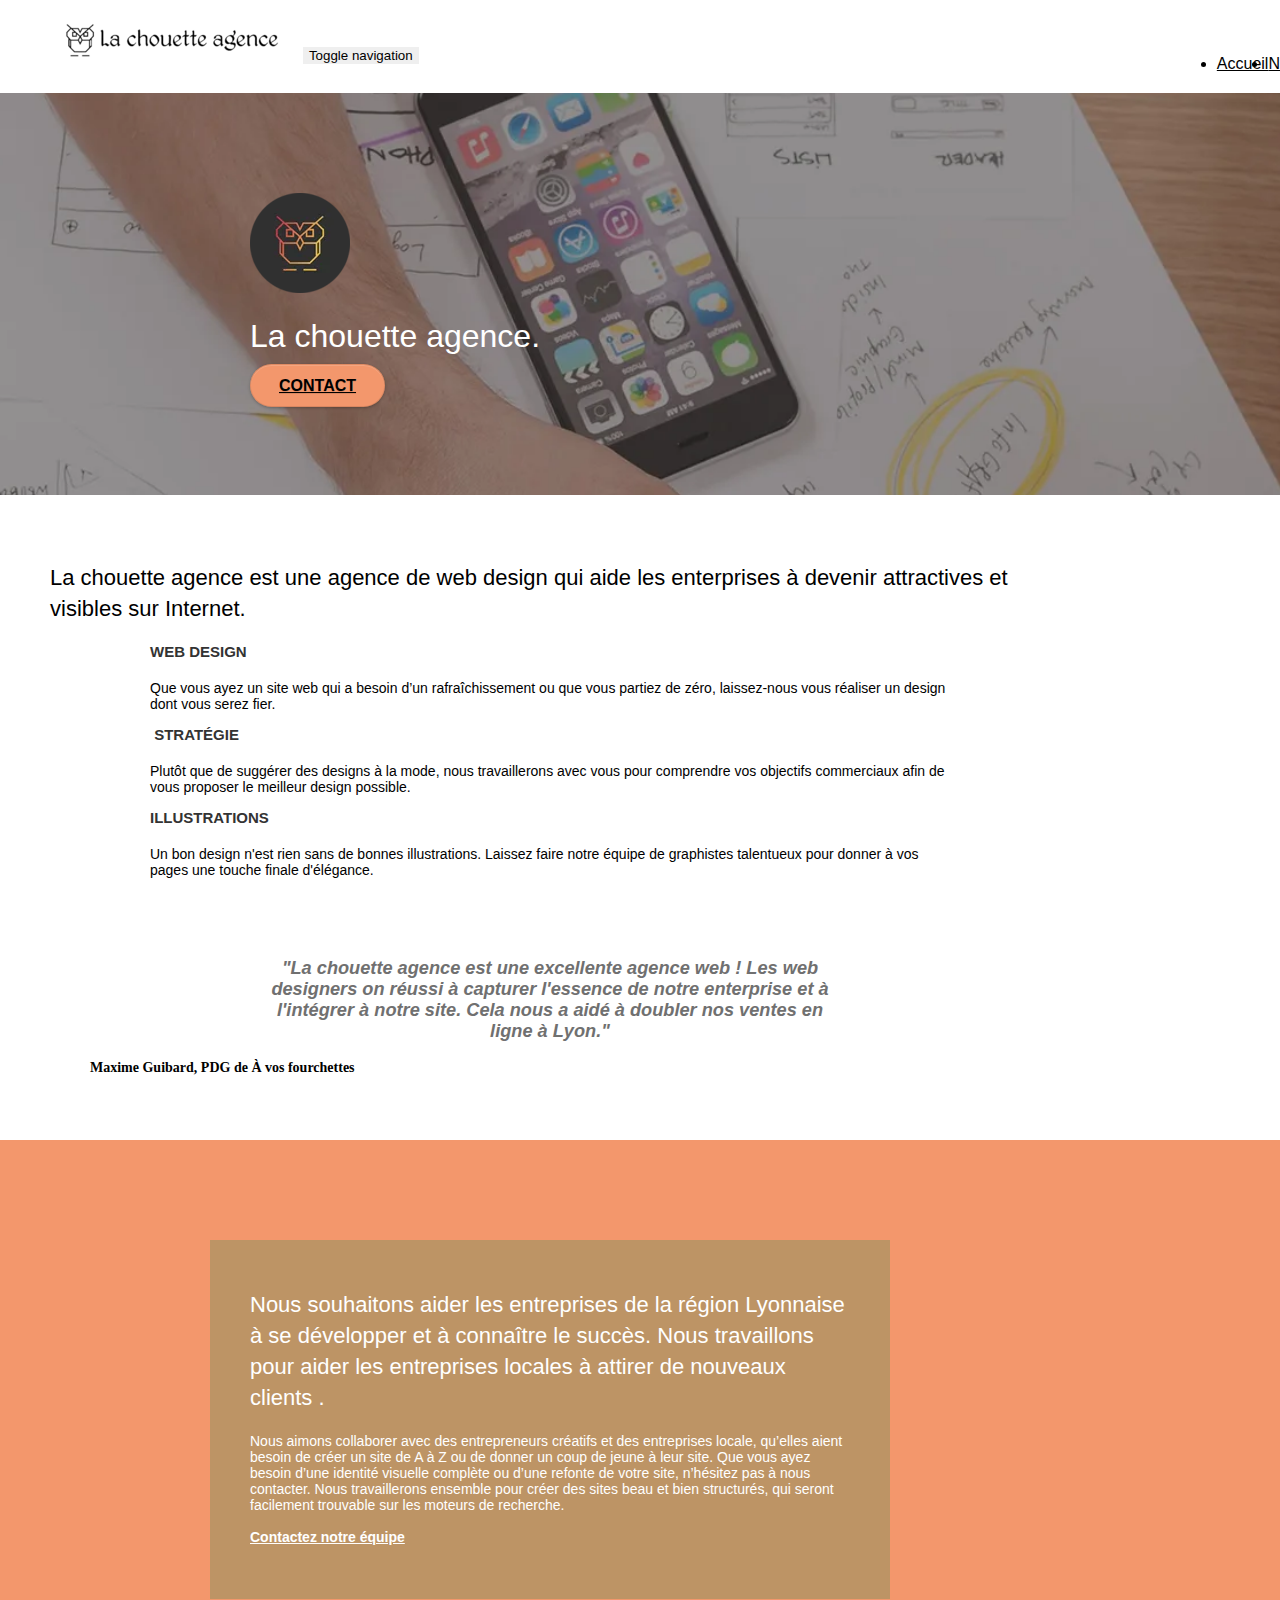
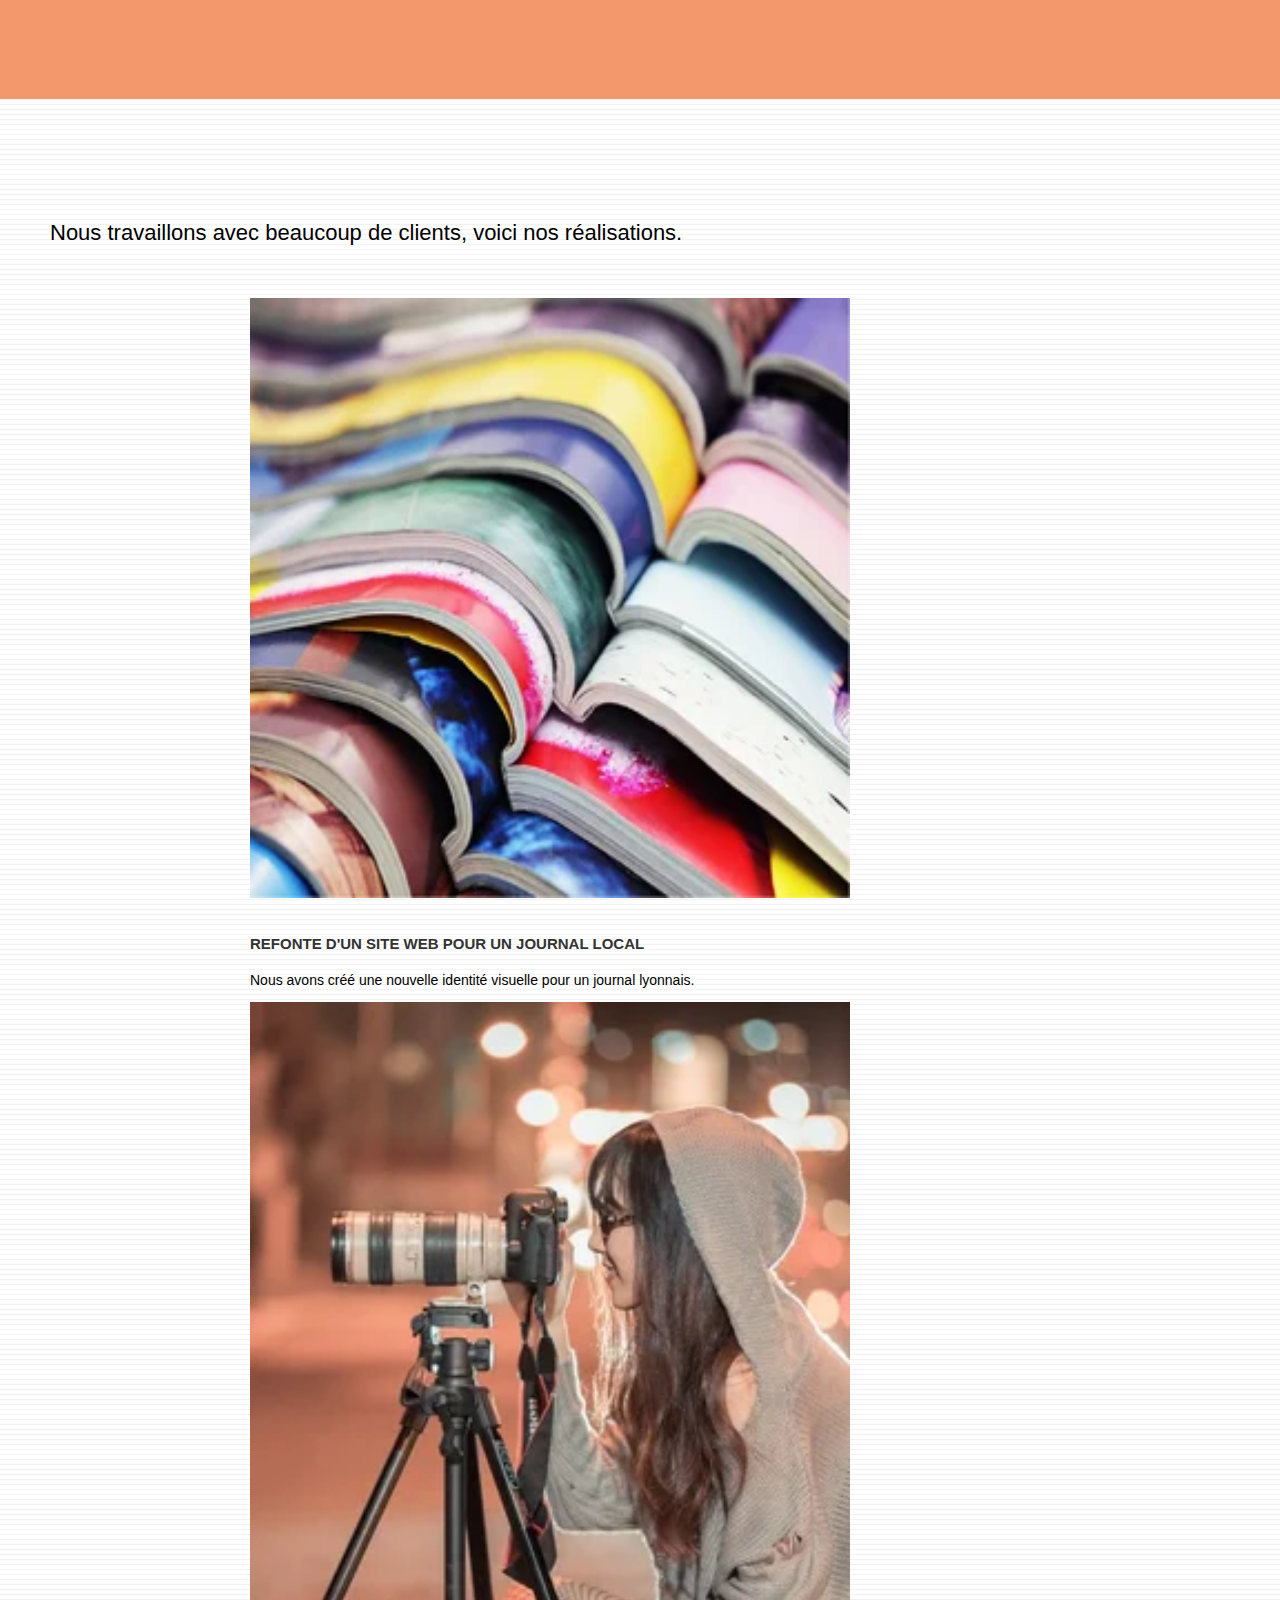
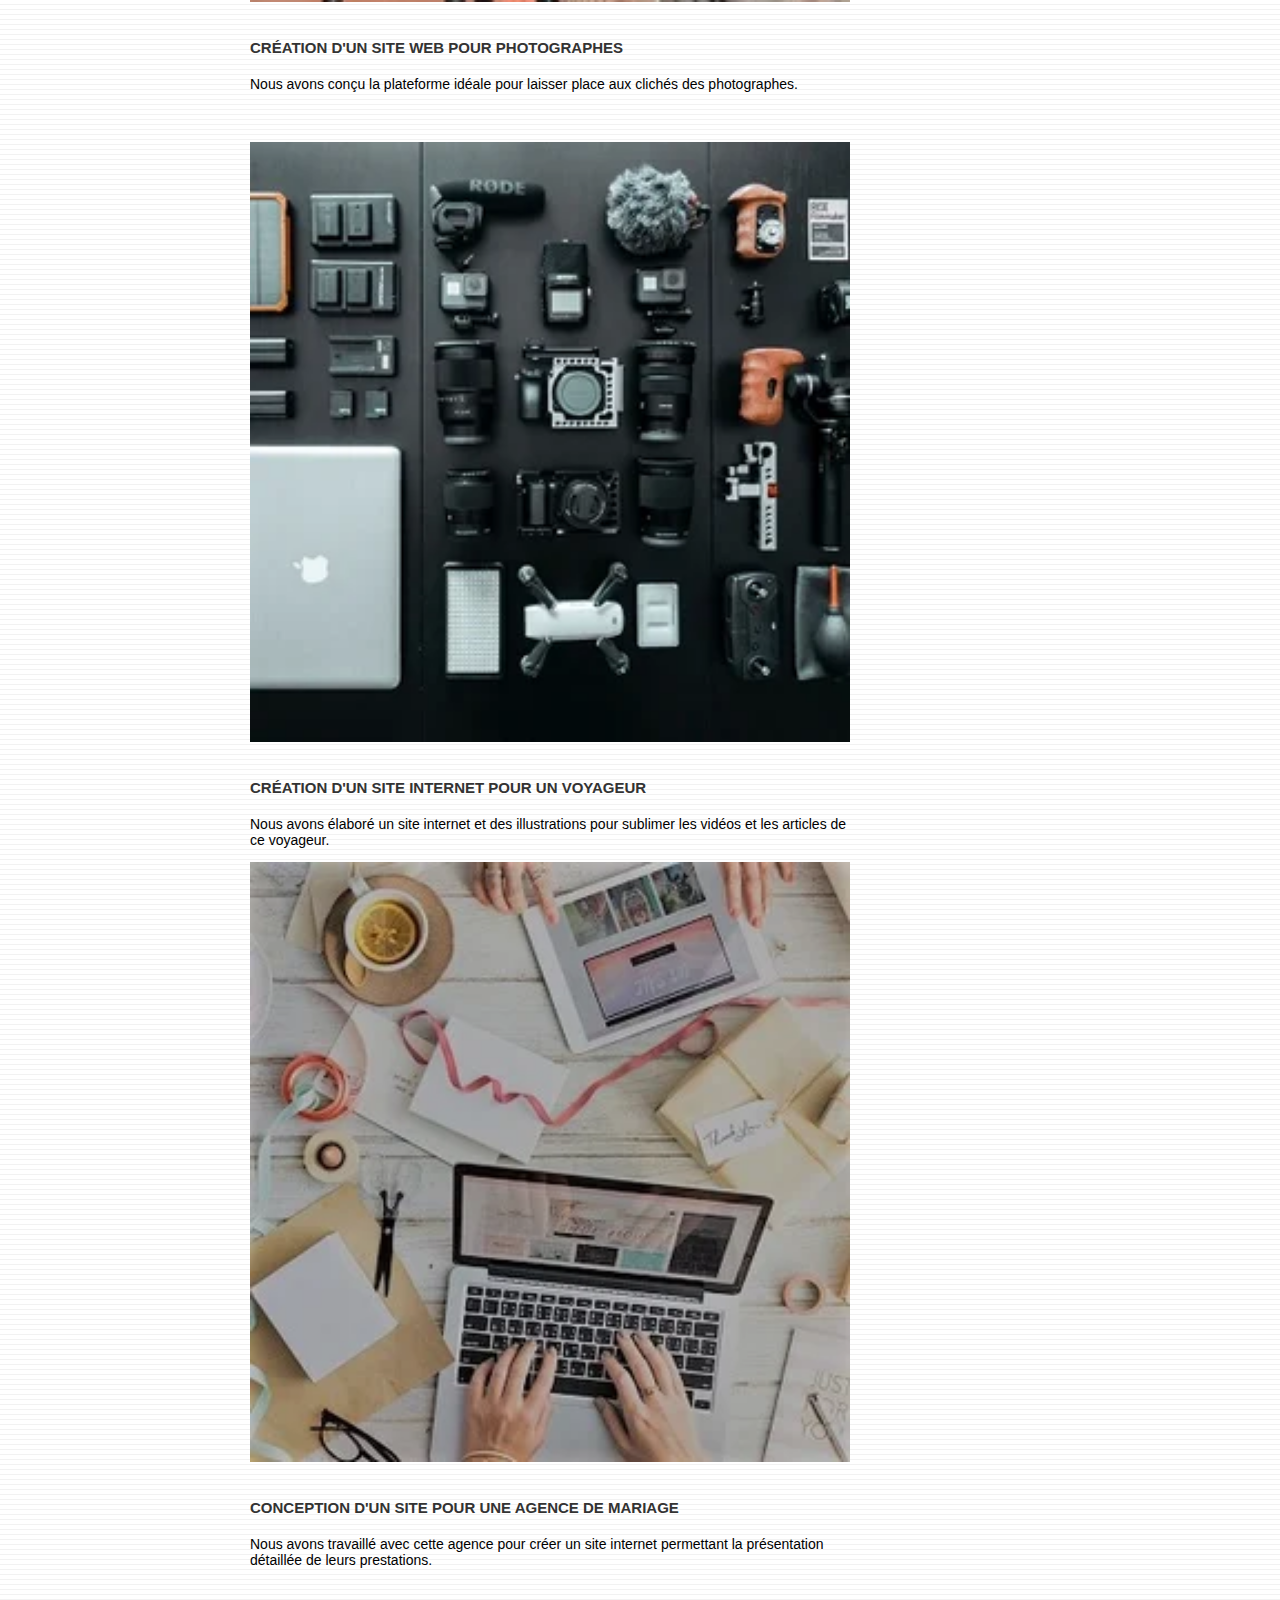
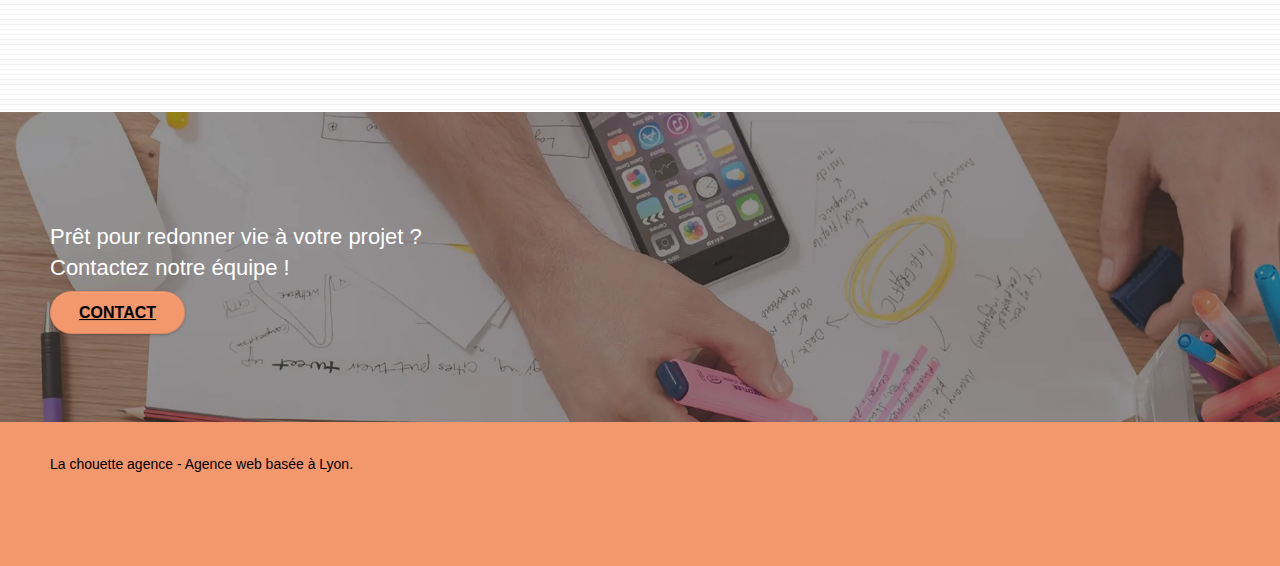
==== commit 3130a421: "SEO n 10 - Image Optimization" ====
--- a/index.html
+++ b/index.html
@@ -194,7 +194,7 @@
         <div
         class="bloc tc-white bgc-atomic-tangerine bg-presentation d-bloc b-parallax"
         id="bloc-3-what-i-do"
-      ><
+      >
         <div class="container bloc-lg">
           <div class="row tight-width-whitespace black-background">
             <div class="col-sm-12">
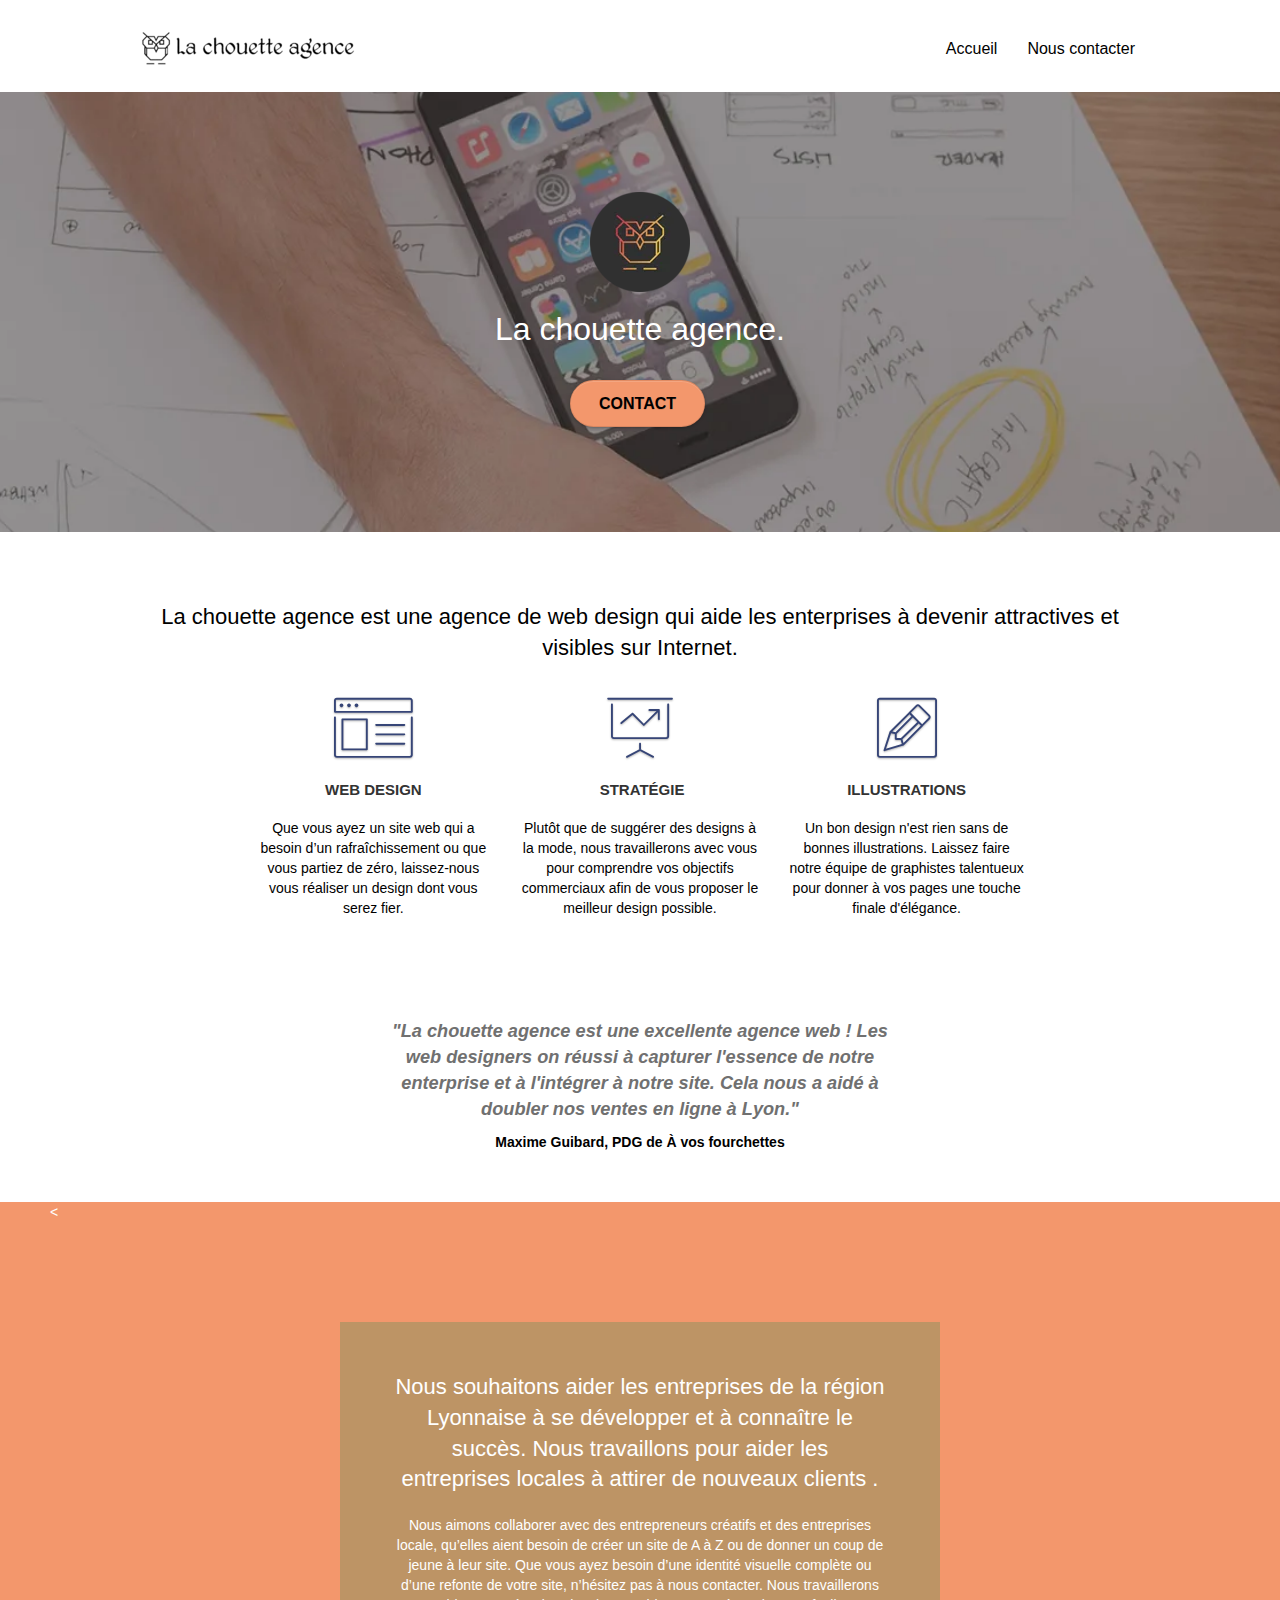
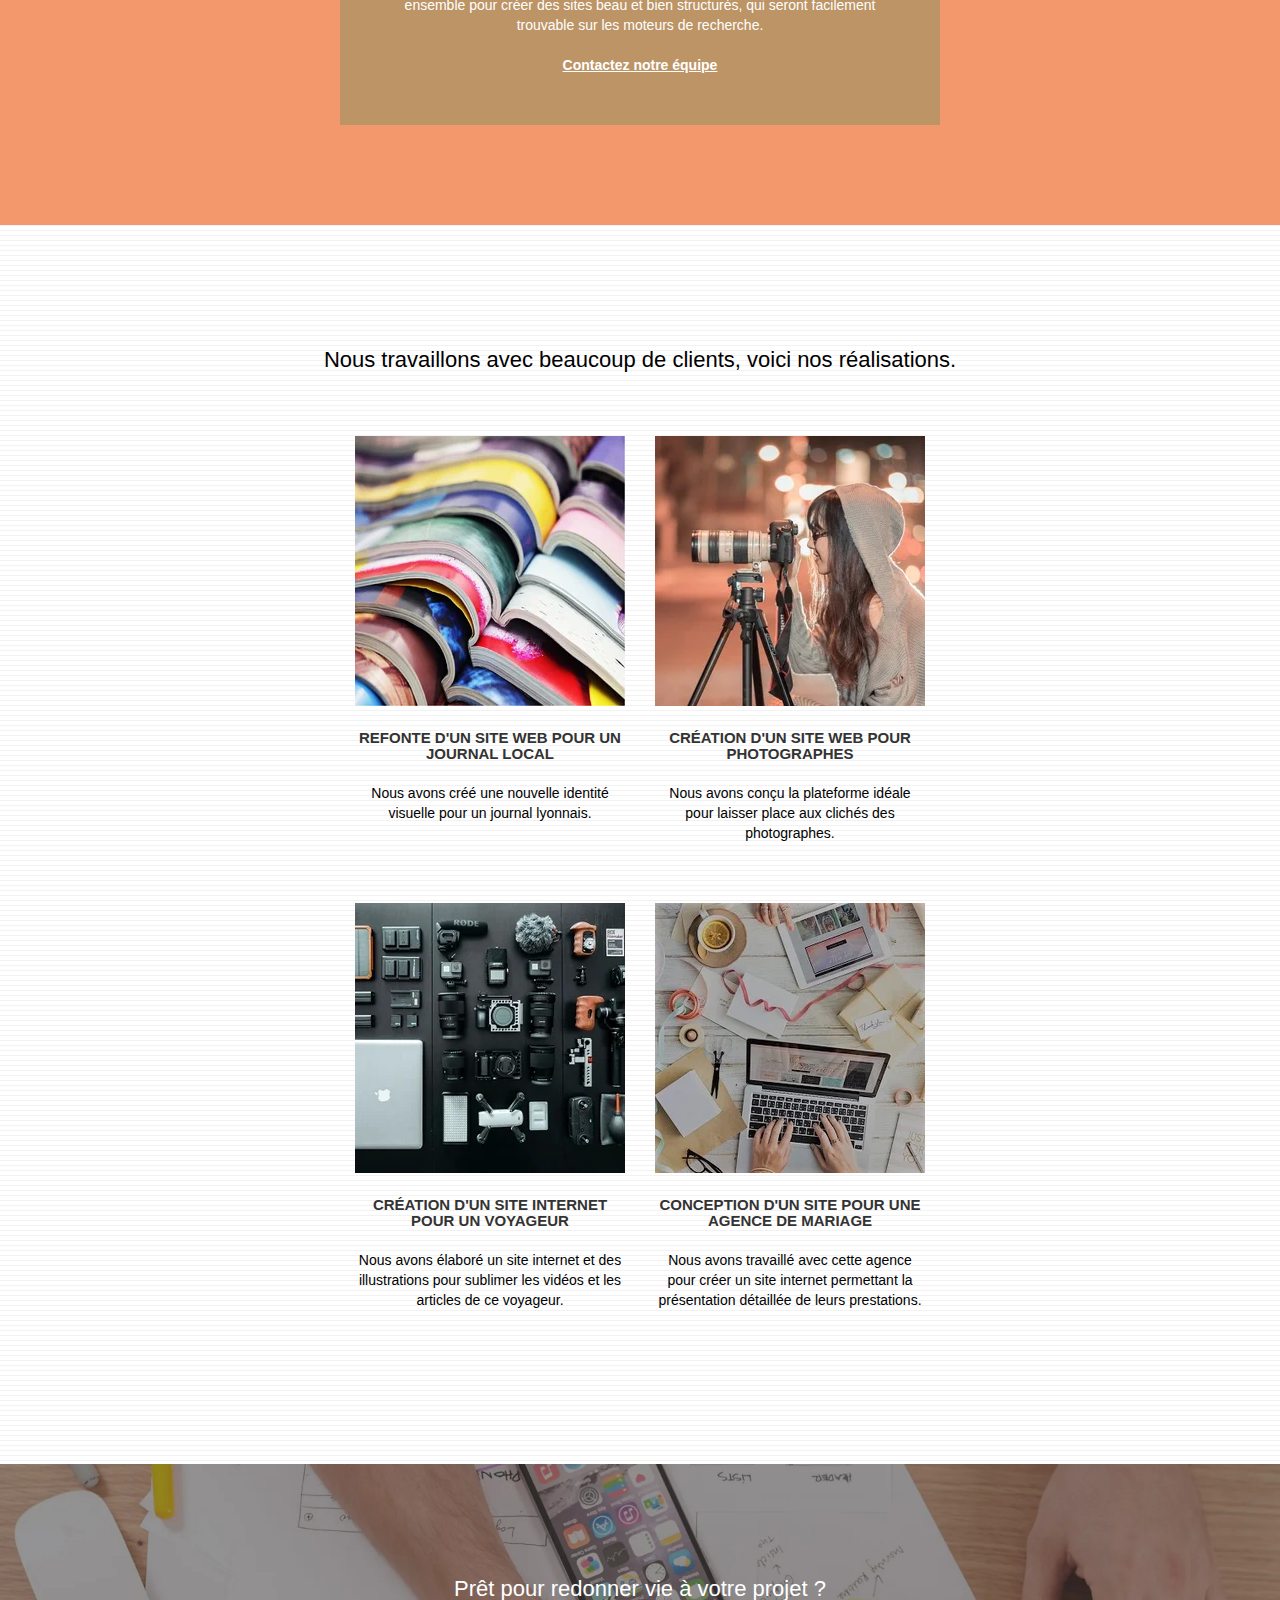
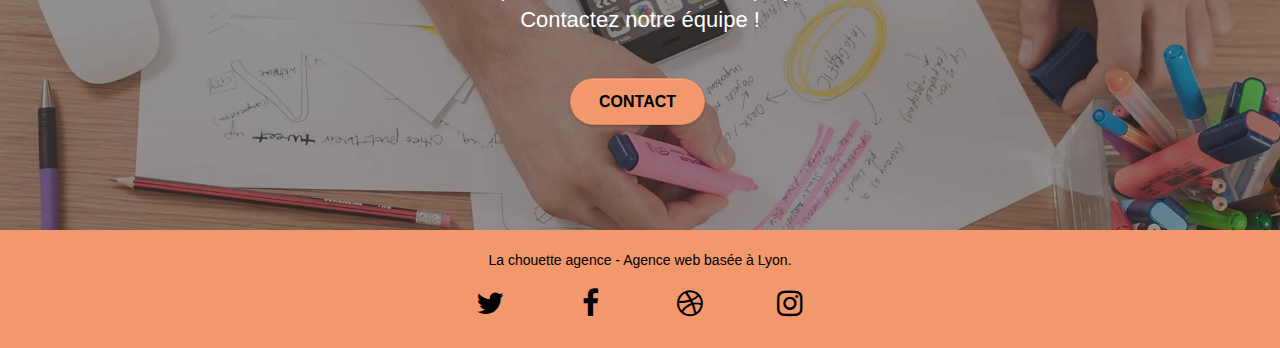
==== commit cb5052b9: "SEO n 11 - Load Optimized" ====
--- a/index.html
+++ b/index.html
@@ -16,16 +16,15 @@
     />
     <link rel="shortcut icon" type="image/png" href="favicon.jpg" />
 
-    <link rel="stylesheet" type="text/css" href="./css/bootstrap.css" />
+    <!-- Latest compiled and minified CSS -->
+<link rel="stylesheet" href="https://maxcdn.bootstrapcdn.com/bootstrap/3.3.5/css/bootstrap.min.css">
     <link rel="stylesheet" type="text/css" href="style.css" />
-    <link rel="stylesheet" type="text/css" href="./css/font-awesome.css" />
-    <link rel="stylesheet" type="text/css" href="./css/et-line.css" />
-
-    <script src="./js/jquery-2.1.0.js"></script>
-    <script src="./js/bootstrap.js"></script>
-    <script src="./js/blocs.js"></script>
-    <script src="./js/jquery.touchSwipe.js" defer></script>
-    <script src="./js/gmaps.js"></script>
+    <link rel="stylesheet" type="text/css" href="./css/font-awesome.min.css" />
+    <link rel="stylesheet" type="text/css" href="./css/et-line.min.css" />
+
+    <script src="./js/jquery-2.1.0.min.js" defer></script>
+    <script src="./js/bootstrap.min.js" defer></script>
+    <script src="./js/jquery.touchSwipe.min.js" defer></script>
 
     <title>La Chouette, votre agence de web design à Lyon</title>
 
@@ -194,7 +193,7 @@
         <div
         class="bloc tc-white bgc-atomic-tangerine bg-presentation d-bloc b-parallax"
         id="bloc-3-what-i-do"
-      >
+      ><
         <div class="container bloc-lg">
           <div class="row tight-width-whitespace black-background">
             <div class="col-sm-12">
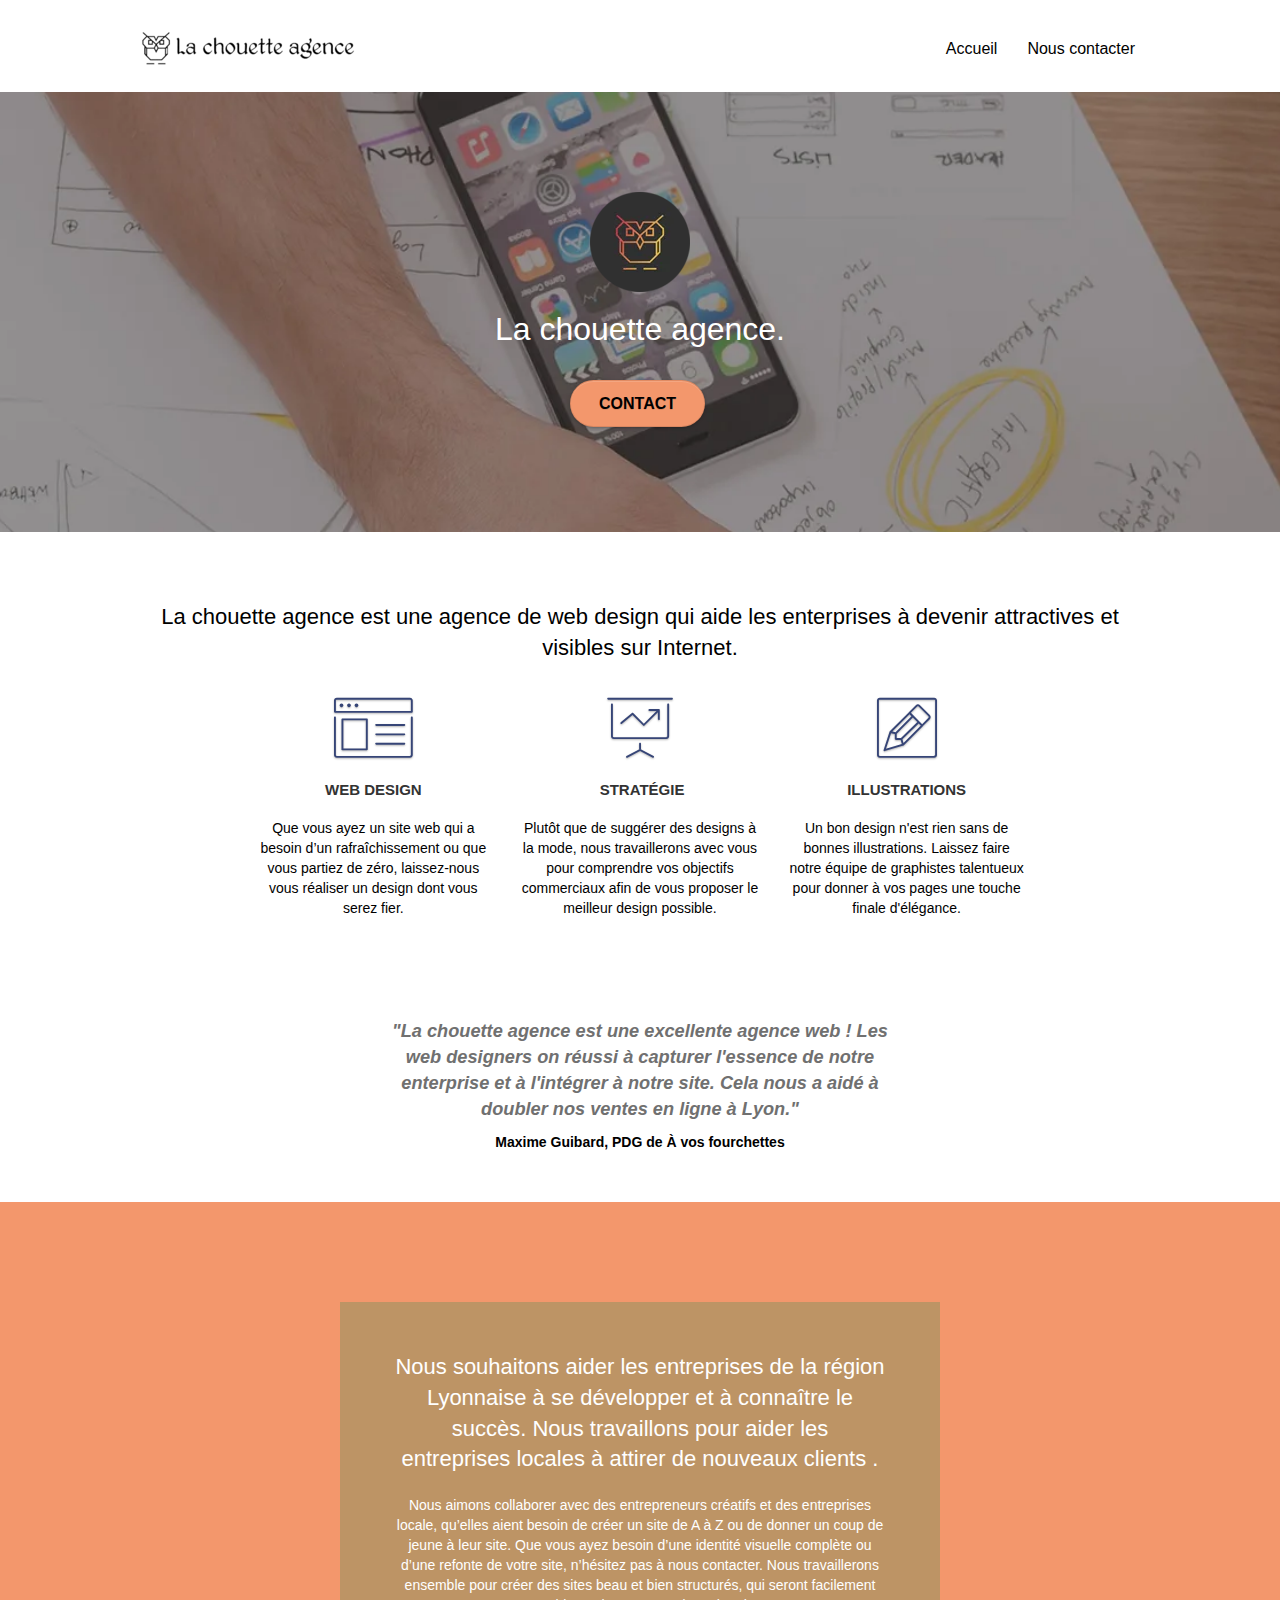
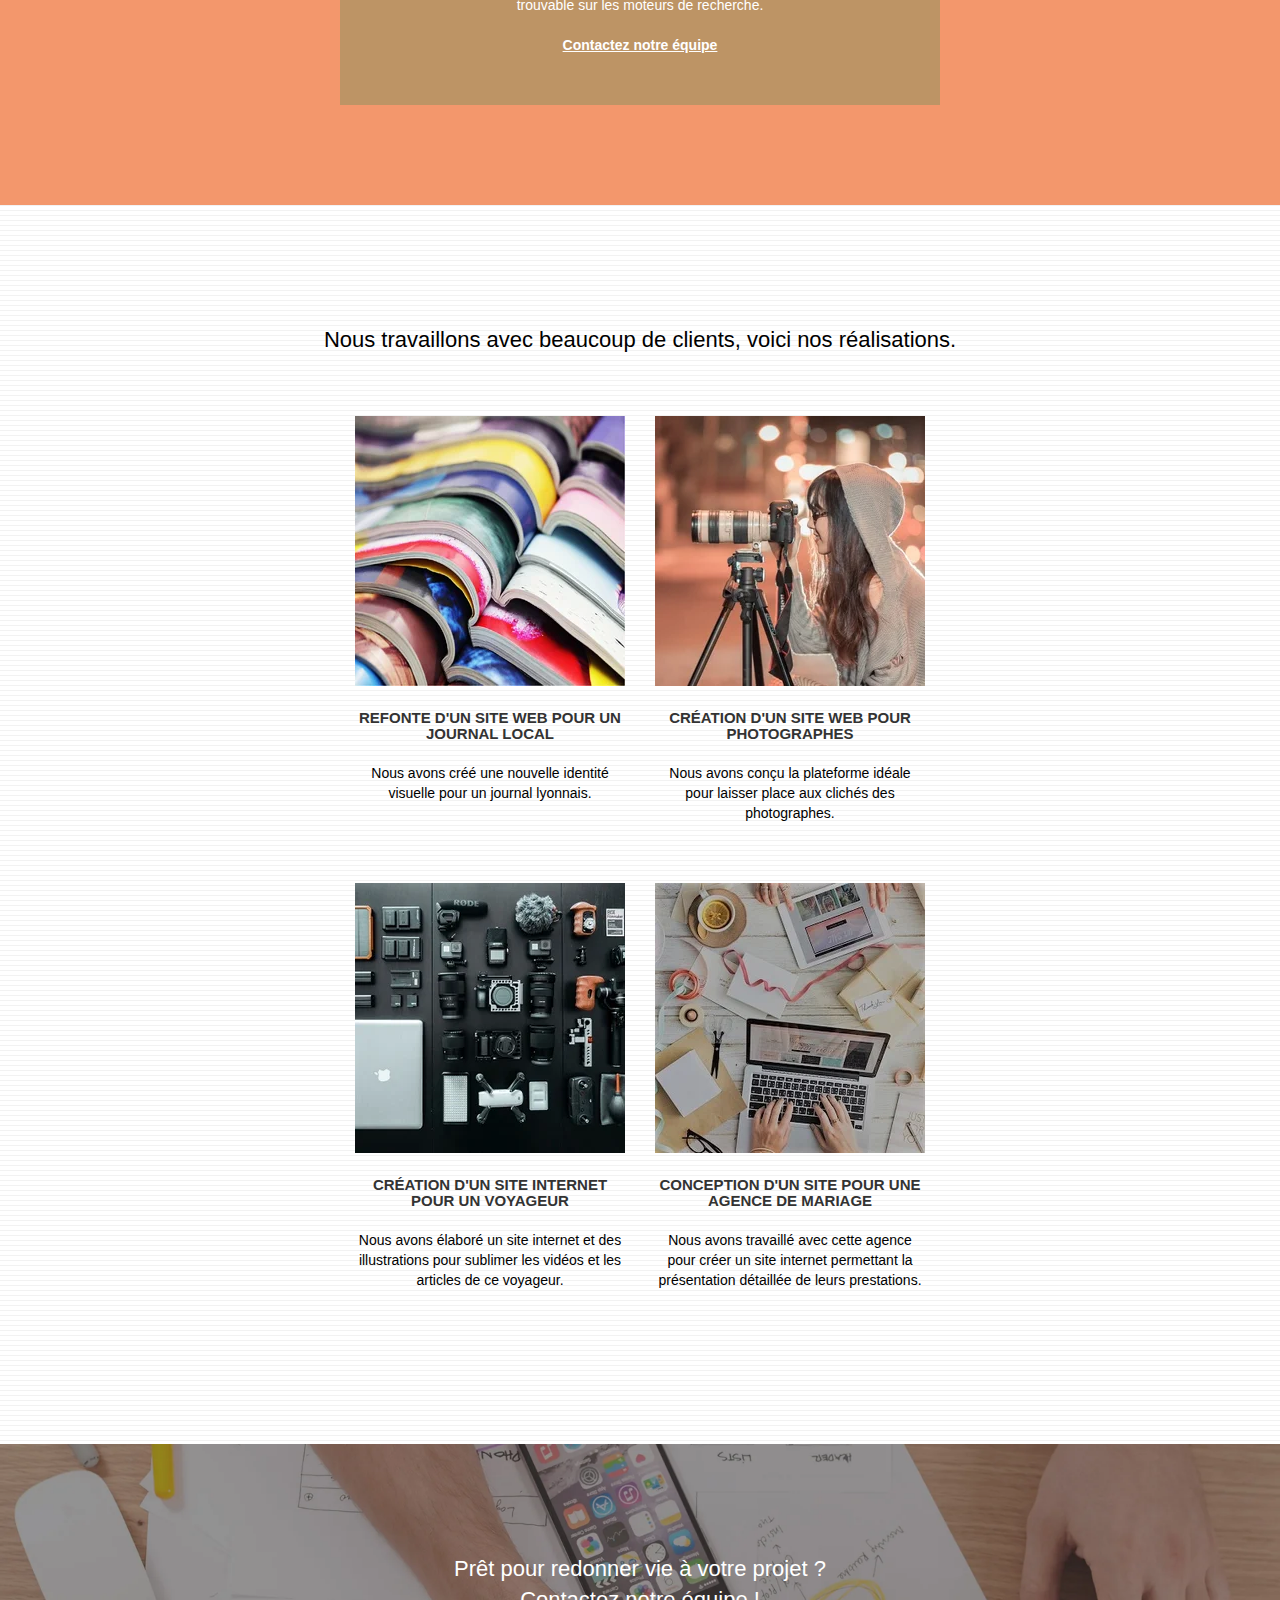
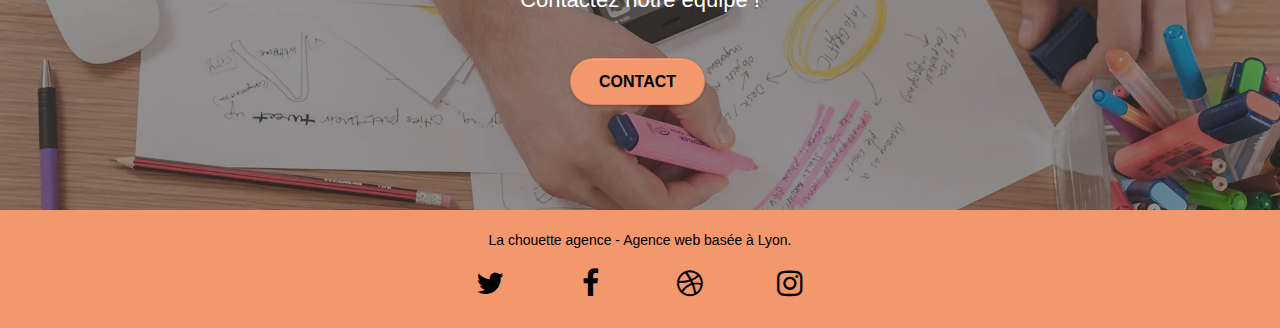
==== commit a632b13b: "SEO n 11 - Load Optimized" ====
--- a/index.html
+++ b/index.html
@@ -16,8 +16,7 @@
     />
     <link rel="shortcut icon" type="image/png" href="favicon.jpg" />
 
-    <!-- Latest compiled and minified CSS -->
-<link rel="stylesheet" href="https://maxcdn.bootstrapcdn.com/bootstrap/3.3.5/css/bootstrap.min.css">
+    <link rel="stylesheet" type="text/css" href="./css/bootstrap.min.css" />
     <link rel="stylesheet" type="text/css" href="style.css" />
     <link rel="stylesheet" type="text/css" href="./css/font-awesome.min.css" />
     <link rel="stylesheet" type="text/css" href="./css/et-line.min.css" />
@@ -42,13 +41,15 @@
             <div class="navbar-header">
               <a class="navbar-brand" href="index.html"
                 ><img
-                src="img/la-chouette-agence-logo.webp"
-                srcset="img/la-chouette-agence-logo-428-80.webp 3x,
-                img/la-chouette-agence-logo.webp 1x"
-                alt="Logo de La chouette agence, votre agence web a Lyon."
-                height="40"
-                width="214.438"
-            /></a>
+                  src="img/la-chouette-agence-logo.webp"
+                  srcset="
+                    img/la-chouette-agence-logo-428-80.webp 3x,
+                    img/la-chouette-agence-logo.webp        1x
+                  "
+                  alt="Logo de La chouette agence, votre agence web a Lyon."
+                  height="40"
+                  width="214"
+              /></a>
               <button
                 id="nav-toggle"
                 type="button"
@@ -76,313 +77,321 @@
       </header>
       <!-- bloc-0 END -->
       <main>
-
-      <!-- bloc-1-presentation -->
-      <section>
-        <div
-        class="bloc bgc-dark-slate-blue bg-banniere d-bloc bg-t-edge b-parallax"
-        id="bloc-1-hero"
-      >
-        <div class="container bloc-lg">
-          <div class="row tight-width-whitespace">
-            <div class="col-sm-12">
-              <img
-              src="img/logo-la-chouette-agence.webp"
-              srcset="img/logo-la-chouette-agence-200-200.webp 3x,
-              img/logo-la-chouette-agence.webp 1x"
-              class="center-block image-resize-mode"
-              width="100"
-              height="100"
-              alt="Logo La chouette Agence Lyon."
-            />
-              <h1 class="text-center hero-bloc-text tc-white">
-                La chouette agence.
-              </h1>
-              <div class="text-center">
-                <a
-                  href="contact.html"
-                  class="btn btn-lg btn-clean btn-rd cta-hero btn-atomic-tangerine"
-                  id="cta-hero"
-                  >Contact</a
-                >
-              </div>
-            </div>
-          </div>
-        </div>
-      </div>
-      </section>
-      <!-- bloc-1-presentation END -->
-
-      <!-- bloc-2-services -->
-      <section>
-      <div class="bloc bgc-white l-bloc" id="bloc-2-services">
-        <div class="container bloc-md">
-          <div class="row">
-            <div class="col-sm-12 text-center">
-              <h2>
-                La chouette agence est une agence de web design qui aide les
-                enterprises à devenir attractives et visibles sur Internet.
-              </h2>
-            </div>
-          </div>
-          <div class="row voffset-lg med-width-whitespace">
-            <div class="col-sm-4">
-              <div class="text-center">
-                <span
-                  class="et-icon-browser sm-shadow icon-dark-slate-blue icons icon-lg"
-                ></span>
-              </div>
-              <h3 class="mg-md text-center">Web design</h3>
-              <p class="text-center">
-                Que vous ayez un site web qui a besoin d&rsquo;un
-                rafraîchissement ou que vous partiez de zéro, laissez-nous vous
-                réaliser un design dont vous serez fier.
-              </p>
-            </div>
-            <div class="col-sm-4">
-              <div class="text-center">
-                <span
-                  class="et-icon-presentation sm-shadow icon-dark-slate-blue icons icon-lg"
-                ></span>
-              </div>
-              <h3 class="mg-md text-center">&nbsp;Stratégie</h3>
-              <p class="text-center">
-                Plutôt que de suggérer des designs à la mode, nous travaillerons
-                avec vous pour comprendre vos objectifs commerciaux afin de vous
-                proposer le meilleur design possible.<br />
-              </p>
-            </div>
-            <div class="col-sm-4">
-              <div class="text-center">
-                <span
-                  class="et-icon-edit sm-shadow icon-dark-slate-blue icons icon-lg"
-                ></span>
-              </div>
-              <h3 class="mg-md text-center">Illustrations</h3>
-              <p class="text-center">
-                Un bon design n'est rien sans de bonnes illustrations. Laissez
-                faire notre équipe de graphistes talentueux pour donner à vos
-                pages une touche finale d'élégance.
-              </p>
-            </div>
-          </div>
-          <div class="row voffset-lg voffset">
-            <div class="col-xs-12 col-md-8 col-md-offset-2 text-center">
-              <figure class="citation">
-                <blockquote>
-                  <p>
-                    "La chouette agence est une excellente agence web ! Les
-                    web designers on réussi à capturer l'essence de notre
-                    enterprise et à l'intégrer à notre site. Cela nous a
-                    aidé à doubler nos ventes en ligne à Lyon."
-                  </p>
-                </blockquote>
-                <figcaption>
-                  Maxime Guibard, PDG de À vos fourchettes
-                </figcaption>
-              </figure>
-            </div>
-          </div>
-        </div>
-      </div>
-      </section>
-      <!-- bloc-2-services END -->
-
-      <!-- bloc-3-what-i-do -->
-      <section>
-        <div
-        class="bloc tc-white bgc-atomic-tangerine bg-presentation d-bloc b-parallax"
-        id="bloc-3-what-i-do"
-      ><
-        <div class="container bloc-lg">
-          <div class="row tight-width-whitespace black-background">
-            <div class="col-sm-12">
-              <h2 class="mg-md text-center tc-white">
-                Nous souhaitons aider les entreprises de la région Lyonnaise à
-                se développer et à connaître le succès. Nous travaillons pour
-                aider les entreprises locales à attirer de nouveaux clients .<br />
-              </h2>
-              <p class="text-center white">
-                Nous aimons collaborer avec des entrepreneurs créatifs et des
-                entreprises locale, qu’elles aient besoin de créer un site de A
-                à Z ou de donner un coup de jeune à leur site. Que vous ayez
-                besoin d’une identité visuelle complète ou d’une refonte de
-                votre site, n’hésitez pas à nous contacter. Nous travaillerons
-                ensemble pour créer des sites beau et bien structurés, qui
-                seront facilement trouvable sur les moteurs de recherche.
-                <br /><br /><a class="ltc-white bold-link" href="contact.html"
-                  >Contactez notre équipe</a
-                ><br />
-              </p>
-            </div>
-          </div>
-        </div>
-      </div>
-      </section>
-      <!-- bloc-3-what-i-do END -->
-
-      <!-- bloc-4-portfolio -->
-      <section>
-      <div
-        class="bloc bgc-white bg-lines-h2-bg bg-repeat l-bloc"
-        id="bloc-4-portfolio"
-      >
-        <div class="container bloc-lg">
-          <div class="row">
-            <div class="col-sm-12 text-center">
-              <h2>
-                Nous travaillons avec beaucoup de clients, voici nos
-                réalisations.
-              </h2>
-            </div>
-          </div>
-          <div class="row tight-width-whitespace portfolio-row">
-            <div class="col-sm-6">
-              <a
-                href="#"
-                data-lightbox="img/refonte-site-web-journeaux-370.webp"
-                data-gallery-id="gallery-1"
-                data-caption="Refonte d'un site web pour un journal local"
-                data-frame="snapshot-lb"
-                ><img
-                src="img/refonte-site-web-journeaux-370.webp"
-                width="100%"
-                height="100%"
-                srcset="
-                  img/refonte-site-web-journeaux-570.webp 570w,
-                  img/refonte-site-web-journeaux-370.webp 370w,
-                  img/refonte-site-web-journeaux-270.webp 270w
-                "
-                sizes="(max-width: 400px) 370px, (max-width: 767px) 570px, 270px"
-                alt="Refonte d'un site web pour un journal lyonnais."
-                class="img-responsive portfolio-thumb"
-              /> </a>
-              <h3 class="mg-md text-center">
-                Refonte d'un site web pour un journal local
-              </h3>
-              <p class="text-center">
-                Nous avons créé une nouvelle identité visuelle pour un journal
-                lyonnais.
-              </p>
-            </div>
-            <div class="col-sm-6">
-              <a
-                href="#"
-                data-lightbox="img/creation-site-web-photographie-370.webp"
-                data-gallery-id="gallery-1"
-                data-caption="Création d'un site web pour photographes"
-                data-frame="snapshot-lb"
-                > <img
-                src="img/creation-site-web-photographie-370.webp"
-                width="100%"
-                height="100%"
-                srcset="
-                  img/creation-site-web-photographie-570.webp 570w,
-                  img/creation-site-web-photographie-370.webp 370w,
-                  img/creation-site-web-photographie-270.webp 270w
-                "
-                sizes="(max-width: 400px) 370px, (max-width: 767px) 570px, 270px"
-                class="img-responsive portfolio-thumb"
-                alt="Création d'un site web pour photographes."
-            /></a>
-              <h3 class="mg-md text-center">
-                Création d'un site web pour photographes
-              </h3>
-              <p class="text-center">
-                Nous avons conçu la plateforme idéale pour laisser place aux
-                clichés des photographes.
-              </p>
-            </div>
-          </div>
-          <div class="row tight-width-whitespace portfolio-row">
-            <div class="col-sm-6">
-              <a
-                href="#"
-                data-lightbox="img/creation-site-internet-voyager-370.webp"
-                data-gallery-id="gallery-1"
-                data-caption="Création d'un site internet pour un voyageur"
-                data-frame="snapshot-lb"
-                ><img
-                src="img/creation-site-internet-voyager-370.webp"
-                width="100%"
-                height="100%"
-                srcset="
-                  img/creation-site-internet-voyager-570.webp 570w,
-                  img/creation-site-internet-voyager-370.webp 370w,
-                  img/creation-site-internet-voyager-270.webp 270w
-                "
-                sizes="(max-width: 400px) 370px, (max-width: 767px) 570px, 270px"
-                class="img-responsive portfolio-thumb"
-                alt="Création d'un site web pour voyageur."
-            /></a>
-              <h3 class="mg-md text-center">
-                Création d'un site internet pour un voyageur
-              </h3>
-              <p class="text-center">
-                Nous avons élaboré un site internet et des illustrations pour
-                sublimer les vidéos et les articles de ce voyageur.
-              </p>
-            </div>
-            <div class="col-sm-6">
-              <a
-                href="#"
-                data-lightbox="img/conception-site-agence-mariage-370.webp"
-                data-gallery-id="gallery-1"
-                data-caption="Conception d'un site pour une agence de mariage"
-                data-frame="snapshot-lb"
-                ><img
-                src="img/conception-site-agence-mariage-370.webp"
-                height="100%"
-                width="100%"
-                srcset="
-                  img/conception-site-agence-mariage-570.webp 570w,
-                  img/conception-site-agence-mariage-370.webp 370w,
-                  img/conception-site-agence-mariage-270.webp 270w
-                "
-                sizes="(max-width: 400px) 370px, (max-width: 767px) 570px, 270px"
-                class="img-responsive portfolio-thumb"
-                alt="Conception d'un site pour une agence de mariage"
-            /></a>
-              <h3 class="mg-md text-center">
-                Conception d'un site pour une agence de mariage
-              </h3>
-              <p class="text-center">
-                Nous avons travaillé avec cette agence pour créer un site
-                internet permettant la présentation détaillée de leurs
-                prestations.
-              </p>
-            </div>
-          </div>
-        </div>
-      </div>
-      </section>
-      <!-- bloc-4-portfolio END -->
-
-      <!-- bloc-5-cta -->
-      <section>
-        <div
-        class="bloc bgc-dark-slate-blue bg-banniere d-bloc"
-        id="bloc-5-cta"
-      >
-        <div class="container bloc-lg">
-          <div class="row">
-            <h2 class="mg-md text-center tc-white">
-              Prêt pour redonner vie à votre projet ?<br />Contactez notre
-              équipe !
-            </h2>
-            <div class="col-sm-12 text-center">
-              <a
-                href="contact.html"
-                class="btn btn-atomic-tangerine btn-clean btn-rd btn-lg cta-hero"
-                >Contact</a
-              >
-            </div>
-          </div>
-        </div>
-      </div>
-    </section>
-      <!-- bloc-5-cta END -->
-</main>
+        <!-- bloc-1-presentation -->
+        <section>
+          <div
+            class="bloc bgc-dark-slate-blue bg-banniere d-bloc bg-t-edge b-parallax"
+            id="bloc-1-hero"
+          >
+            <div class="container bloc-lg">
+              <div class="row tight-width-whitespace">
+                <div class="col-sm-12">
+                  <img
+                    src="img/logo-la-chouette-agence.webp"
+                    srcset="
+                      img/logo-la-chouette-agence-200-200.webp 3x,
+                      img/logo-la-chouette-agence.webp         1x
+                    "
+                    class="center-block image-resize-mode"
+                    width="100"
+                    height="100"
+                    alt="Logo La chouette Agence Lyon."
+                  />
+                  <h1 class="text-center hero-bloc-text tc-white">
+                    La chouette agence.
+                  </h1>
+                  <div class="text-center">
+                    <a
+                      href="contact.html"
+                      class="btn btn-lg btn-clean btn-rd cta-hero btn-atomic-tangerine"
+                      id="cta-hero"
+                      >Contact</a
+                    >
+                  </div>
+                </div>
+              </div>
+            </div>
+          </div>
+        </section>
+        <!-- bloc-1-presentation END -->
+
+        <!-- bloc-2-services -->
+        <section>
+          <div class="bloc bgc-white l-bloc" id="bloc-2-services">
+            <div class="container bloc-md">
+              <div class="row">
+                <div class="col-sm-12 text-center">
+                  <h2>
+                    La chouette agence est une agence de web design qui aide les
+                    enterprises à devenir attractives et visibles sur Internet.
+                  </h2>
+                </div>
+              </div>
+              <div class="row voffset-lg med-width-whitespace">
+                <div class="col-sm-4">
+                  <div class="text-center">
+                    <span
+                      class="et-icon-browser sm-shadow icon-dark-slate-blue icons icon-lg"
+                    ></span>
+                  </div>
+                  <h3 class="mg-md text-center">Web design</h3>
+                  <p class="text-center">
+                    Que vous ayez un site web qui a besoin d&rsquo;un
+                    rafraîchissement ou que vous partiez de zéro, laissez-nous
+                    vous réaliser un design dont vous serez fier.
+                  </p>
+                </div>
+                <div class="col-sm-4">
+                  <div class="text-center">
+                    <span
+                      class="et-icon-presentation sm-shadow icon-dark-slate-blue icons icon-lg"
+                    ></span>
+                  </div>
+                  <h3 class="mg-md text-center">&nbsp;Stratégie</h3>
+                  <p class="text-center">
+                    Plutôt que de suggérer des designs à la mode, nous
+                    travaillerons avec vous pour comprendre vos objectifs
+                    commerciaux afin de vous proposer le meilleur design
+                    possible.<br />
+                  </p>
+                </div>
+                <div class="col-sm-4">
+                  <div class="text-center">
+                    <span
+                      class="et-icon-edit sm-shadow icon-dark-slate-blue icons icon-lg"
+                    ></span>
+                  </div>
+                  <h3 class="mg-md text-center">Illustrations</h3>
+                  <p class="text-center">
+                    Un bon design n'est rien sans de bonnes illustrations.
+                    Laissez faire notre équipe de graphistes talentueux pour
+                    donner à vos pages une touche finale d'élégance.
+                  </p>
+                </div>
+              </div>
+              <div class="row voffset-lg voffset">
+                <div class="col-xs-12 col-md-8 col-md-offset-2 text-center">
+                  <figure class="citation">
+                    <blockquote>
+                      <p>
+                        "La chouette agence est une excellente agence web ! Les
+                        web designers on réussi à capturer l'essence de notre
+                        enterprise et à l'intégrer à notre site. Cela nous a
+                        aidé à doubler nos ventes en ligne à Lyon."
+                      </p>
+                    </blockquote>
+                    <figcaption>
+                      Maxime Guibard, PDG de À vos fourchettes
+                    </figcaption>
+                  </figure>
+                </div>
+              </div>
+            </div>
+          </div>
+        </section>
+        <!-- bloc-2-services END -->
+
+        <!-- bloc-3-what-i-do -->
+        <section>
+          <div
+            class="bloc tc-white bgc-atomic-tangerine bg-presentation d-bloc b-parallax"
+            id="bloc-3-what-i-do"
+          >
+            <div class="container bloc-lg">
+              <div class="row tight-width-whitespace black-background">
+                <div class="col-sm-12">
+                  <h2 class="mg-md text-center tc-white">
+                    Nous souhaitons aider les entreprises de la région Lyonnaise
+                    à se développer et à connaître le succès. Nous travaillons
+                    pour aider les entreprises locales à attirer de nouveaux
+                    clients .<br />
+                  </h2>
+                  <p class="text-center white">
+                    Nous aimons collaborer avec des entrepreneurs créatifs et
+                    des entreprises locale, qu’elles aient besoin de créer un
+                    site de A à Z ou de donner un coup de jeune à leur site. Que
+                    vous ayez besoin d’une identité visuelle complète ou d’une
+                    refonte de votre site, n’hésitez pas à nous contacter. Nous
+                    travaillerons ensemble pour créer des sites beau et bien
+                    structurés, qui seront facilement trouvable sur les moteurs
+                    de recherche.
+                    <br /><br /><a
+                      class="ltc-white bold-link"
+                      href="contact.html"
+                      >Contactez notre équipe</a
+                    ><br />
+                  </p>
+                </div>
+              </div>
+            </div>
+          </div>
+        </section>
+        <!-- bloc-3-what-i-do END -->
+
+        <!-- bloc-4-portfolio -->
+        <section>
+          <div
+            class="bloc bgc-white bg-lines-h2-bg bg-repeat l-bloc"
+            id="bloc-4-portfolio"
+          >
+            <div class="container bloc-lg">
+              <div class="row">
+                <div class="col-sm-12 text-center">
+                  <h2>
+                    Nous travaillons avec beaucoup de clients, voici nos
+                    réalisations.
+                  </h2>
+                </div>
+              </div>
+              <div class="row tight-width-whitespace portfolio-row">
+                <div class="col-sm-6">
+                  <a
+                    href="#"
+                    data-lightbox="img/refonte-site-web-journeaux-370.webp"
+                    data-gallery-id="gallery-1"
+                    data-caption="Refonte d'un site web pour un journal local"
+                    data-frame="snapshot-lb"
+                    ><img
+                      src="img/refonte-site-web-journeaux-370.webp"
+                      width="570"
+                      height="570"
+                      srcset="
+                        img/refonte-site-web-journeaux-570.webp 570w,
+                        img/refonte-site-web-journeaux-370.webp 370w,
+                        img/refonte-site-web-journeaux-270.webp 270w
+                      "
+                      sizes="(max-width: 400px) 370px, (max-width: 767px) 570px, 270px"
+                      alt="Refonte d'un site web pour un journal lyonnais."
+                      class="img-responsive portfolio-thumb"
+                    />
+                  </a>
+                  <h3 class="mg-md text-center">
+                    Refonte d'un site web pour un journal local
+                  </h3>
+                  <p class="text-center">
+                    Nous avons créé une nouvelle identité visuelle pour un
+                    journal lyonnais.
+                  </p>
+                </div>
+                <div class="col-sm-6">
+                  <a
+                    href="#"
+                    data-lightbox="img/creation-site-web-photographie-370.webp"
+                    data-gallery-id="gallery-1"
+                    data-caption="Création d'un site web pour photographes"
+                    data-frame="snapshot-lb"
+                  >
+                    <img
+                      src="img/creation-site-web-photographie-370.webp"
+                      width="570"
+                      height="570"
+                      srcset="
+                        img/creation-site-web-photographie-570.webp 570w,
+                        img/creation-site-web-photographie-370.webp 370w,
+                        img/creation-site-web-photographie-270.webp 270w
+                      "
+                      sizes="(max-width: 400px) 370px, (max-width: 767px) 570px, 270px"
+                      class="img-responsive portfolio-thumb"
+                      alt="Création d'un site web pour photographes."
+                  /></a>
+                  <h3 class="mg-md text-center">
+                    Création d'un site web pour photographes
+                  </h3>
+                  <p class="text-center">
+                    Nous avons conçu la plateforme idéale pour laisser place aux
+                    clichés des photographes.
+                  </p>
+                </div>
+              </div>
+              <div class="row tight-width-whitespace portfolio-row">
+                <div class="col-sm-6">
+                  <a
+                    href="#"
+                    data-lightbox="img/creation-site-internet-voyager-370.webp"
+                    data-gallery-id="gallery-1"
+                    data-caption="Création d'un site internet pour un voyageur"
+                    data-frame="snapshot-lb"
+                    ><img
+                      src="img/creation-site-internet-voyager-370.webp"
+                      width="570"
+                      height="570"
+                      srcset="
+                        img/creation-site-internet-voyager-570.webp 570w,
+                        img/creation-site-internet-voyager-370.webp 370w,
+                        img/creation-site-internet-voyager-270.webp 270w
+                      "
+                      sizes="(max-width: 400px) 370px, (max-width: 767px) 570px, 270px"
+                      class="img-responsive portfolio-thumb"
+                      alt="Création d'un site web pour voyageur."
+                  /></a>
+                  <h3 class="mg-md text-center">
+                    Création d'un site internet pour un voyageur
+                  </h3>
+                  <p class="text-center">
+                    Nous avons élaboré un site internet et des illustrations
+                    pour sublimer les vidéos et les articles de ce voyageur.
+                  </p>
+                </div>
+                <div class="col-sm-6">
+                  <a
+                    href="#"
+                    data-lightbox="img/conception-site-agence-mariage-370.webp"
+                    data-gallery-id="gallery-1"
+                    data-caption="Conception d'un site pour une agence de mariage"
+                    data-frame="snapshot-lb"
+                    ><img
+                      src="img/conception-site-agence-mariage-370.webp"
+                      height="570"
+                      width="570"
+                      srcset="
+                        img/conception-site-agence-mariage-570.webp 570w,
+                        img/conception-site-agence-mariage-370.webp 370w,
+                        img/conception-site-agence-mariage-270.webp 270w
+                      "
+                      sizes="(max-width: 400px) 370px, (max-width: 767px) 570px, 270px"
+                      class="img-responsive portfolio-thumb"
+                      alt="Conception d'un site pour une agence de mariage"
+                  /></a>
+                  <h3 class="mg-md text-center">
+                    Conception d'un site pour une agence de mariage
+                  </h3>
+                  <p class="text-center">
+                    Nous avons travaillé avec cette agence pour créer un site
+                    internet permettant la présentation détaillée de leurs
+                    prestations.
+                  </p>
+                </div>
+              </div>
+            </div>
+          </div>
+        </section>
+        <!-- bloc-4-portfolio END -->
+
+        <!-- bloc-5-cta -->
+        <section>
+          <div
+            class="bloc bgc-dark-slate-blue bg-banniere d-bloc"
+            id="bloc-5-cta"
+          >
+            <div class="container bloc-lg">
+              <div class="row">
+                <h2 class="mg-md text-center tc-white">
+                  Prêt pour redonner vie à votre projet ?<br />Contactez notre
+                  équipe !
+                </h2>
+                <div class="col-sm-12 text-center">
+                  <a
+                    href="contact.html"
+                    class="btn btn-atomic-tangerine btn-clean btn-rd btn-lg cta-hero"
+                    >Contact</a
+                  >
+                </div>
+              </div>
+            </div>
+          </div>
+        </section>
+        <!-- bloc-5-cta END -->
+      </main>
 
       <!-- Footer - bloc-8 -->
       <footer class="bloc bgc-atomic-tangerine d-bloc" id="bloc-8">
@@ -395,28 +404,40 @@
               <div class="row row-no-gutters social">
                 <div class="col-sm-3">
                   <div class="text-center">
-                    <a class="social" href="https://twitter.com" aria-label="Contactez nous en Twitter" 
+                    <a
+                      class="social"
+                      href="https://twitter.com"
+                      aria-label="Contactez nous en Twitter"
                       ><span class="fa fa-twitter icon-md"></span
                     ></a>
                   </div>
                 </div>
                 <div class="col-sm-3">
                   <div class="text-center">
-                    <a class="social" href="https://facebook.com" aria-label="Contactez-nous en Facebook"
+                    <a
+                      class="social"
+                      href="https://facebook.com"
+                      aria-label="Contactez-nous en Facebook"
                       ><span class="fa fa-facebook icon-md"></span
                     ></a>
                   </div>
                 </div>
                 <div class="col-sm-3">
                   <div class="text-center">
-                    <a class="social" href="https://dribbble.com" aria-label="Contactez-nous en Dribbble"
+                    <a
+                      class="social"
+                      href="https://dribbble.com"
+                      aria-label="Contactez-nous en Dribbble"
                       ><span class="fa fa-dribbble icon-md"></span
                     ></a>
                   </div>
                 </div>
                 <div class="col-sm-3">
                   <div class="text-center">
-                    <a class="social" href="https://instagram.com" aria-label="Contactez-nous en Instagram"
+                    <a
+                      class="social"
+                      href="https://instagram.com"
+                      aria-label="Contactez-nous en Instagram"
                       ><span class="fa fa-instagram icon-md"></span
                     ></a>
                   </div>
--- a/style.css
+++ b/style.css
@@ -1,5 +1,5 @@
 html {
-  font-size: 14px; 
+  font-size: 14px;
 }
 
 body {
@@ -85,7 +85,7 @@
 }
 
 .bg-banniere {
-  background-size: cover!important; 
+  background-size: cover !important;
 }
 
 .b-parallax {
@@ -646,7 +646,7 @@
 a {
   font-family: "helvetica";
   font-weight: 400;
-  color: black!important; 
+  color: black !important;
 }
 
 .container {
@@ -809,7 +809,7 @@
 }
 
 .bg-presentation {
-  background-image: url("img/la-chouette-agence-lyonnaise-presentation.webp")
+  background-image: url("img/la-chouette-agence-lyonnaise-presentation.webp");
 }
 
 @media (max-width: 1024px) {
@@ -1015,7 +1015,6 @@
   }
 }
 
-
 @media (max-width: 767px) {
   .bloc-mob-center-text {
     text-align: center;
@@ -1083,9 +1082,9 @@
   color: white !important;
 }
 .bgc-black {
-    background-color: #333;
+  background-color: #333;
 }
 #bloc-8,
 .icon-md {
-    color: black!important;
-}+  color: black !important;
+}
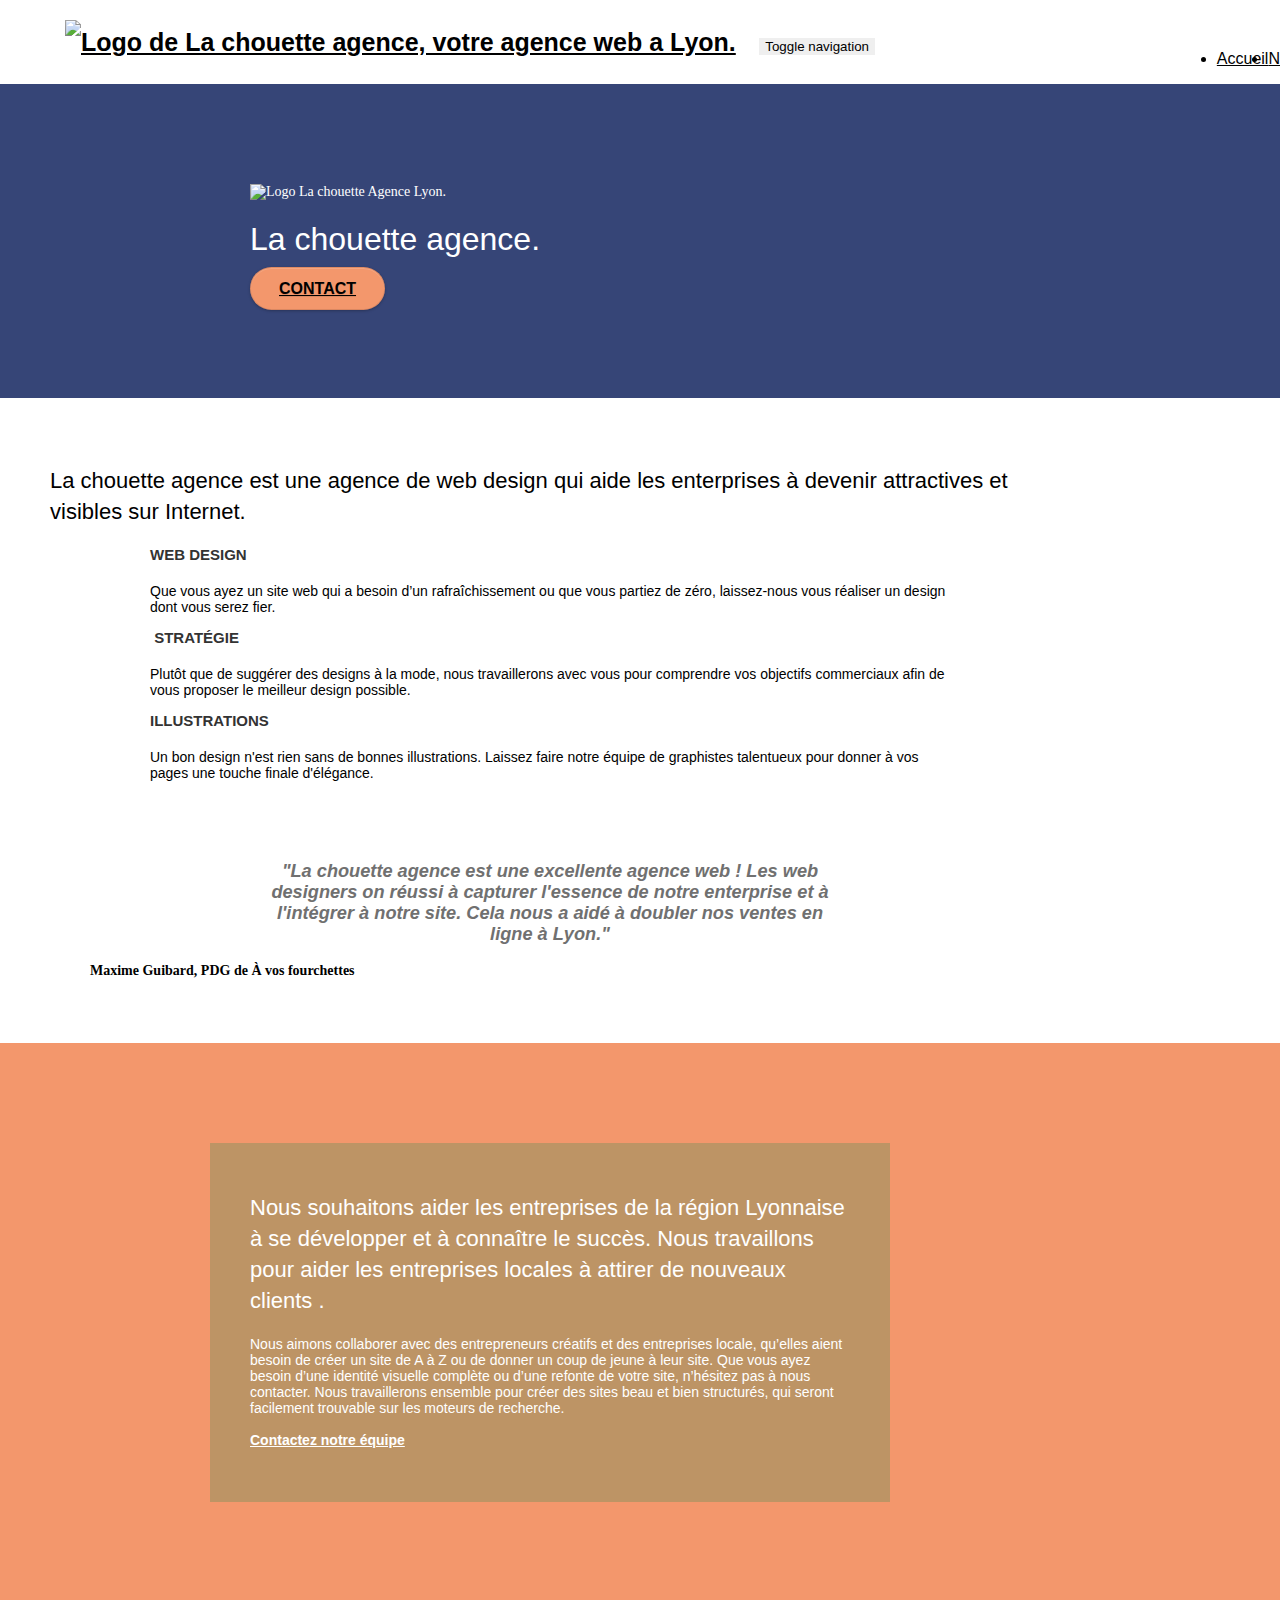
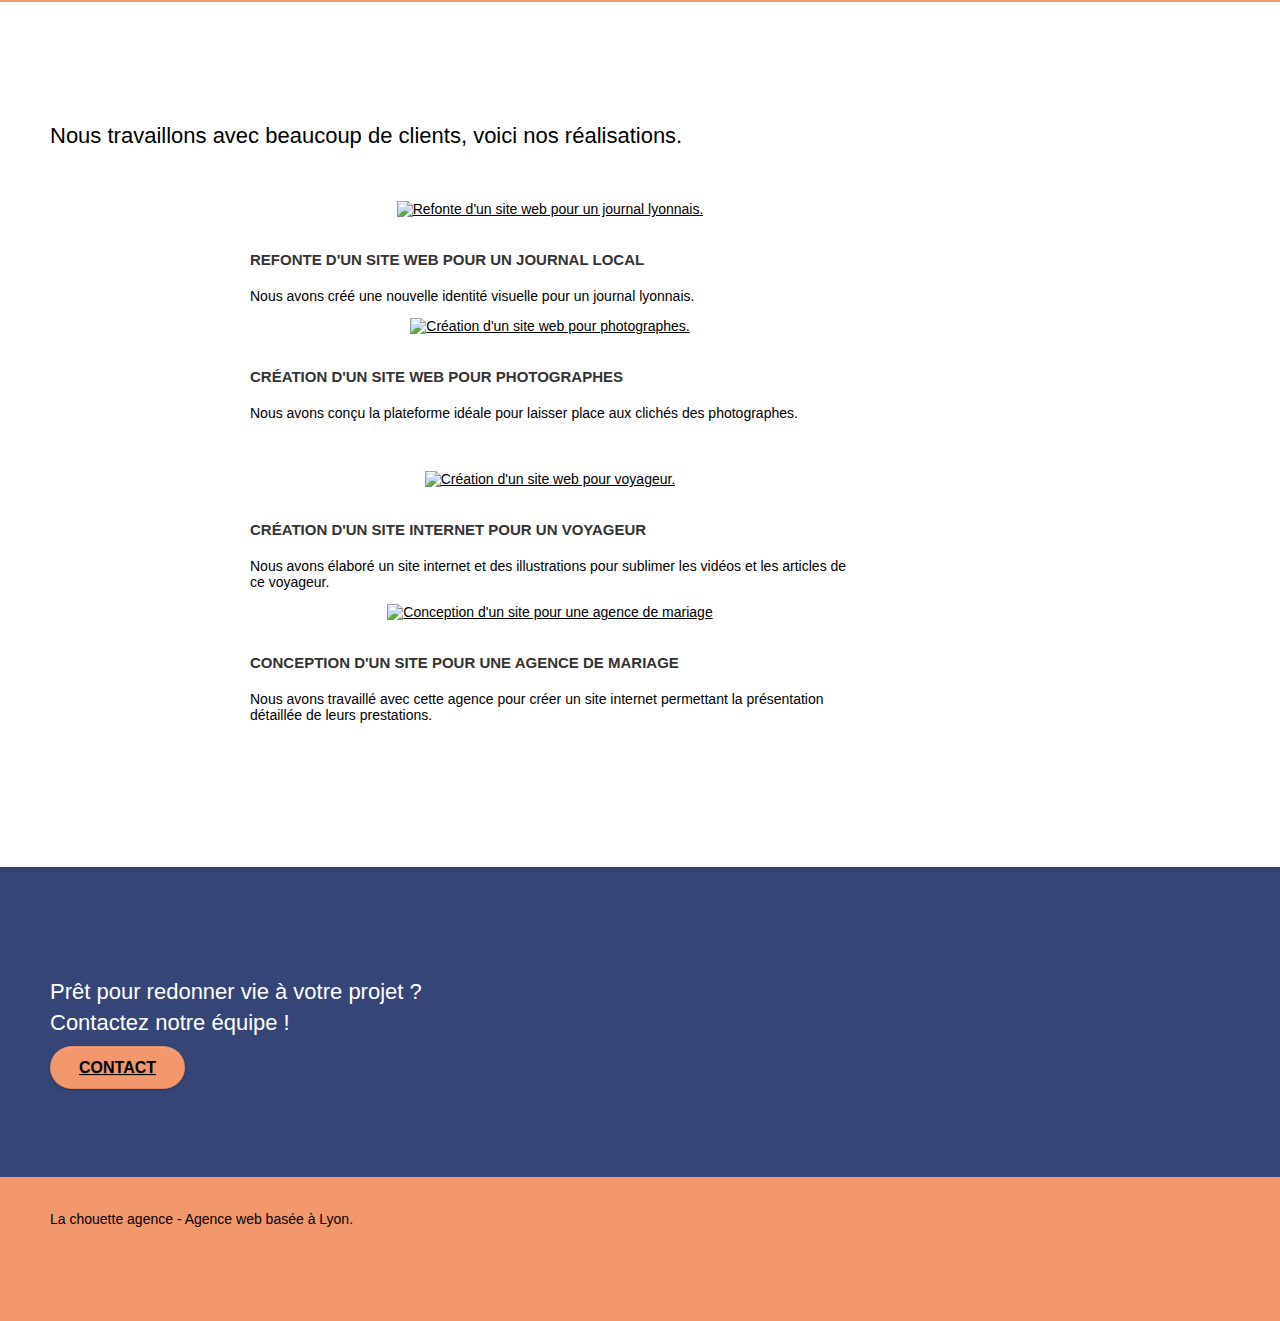
==== commit 3cd4176c: "SEO n 9 - Contrast" ====
--- a/index.html
+++ b/index.html
@@ -16,14 +16,16 @@
     />
     <link rel="shortcut icon" type="image/png" href="favicon.jpg" />
 
-    <link rel="stylesheet" type="text/css" href="./css/bootstrap.min.css" />
+    <link rel="stylesheet" type="text/css" href="./css/bootstrap.css" />
     <link rel="stylesheet" type="text/css" href="style.css" />
-    <link rel="stylesheet" type="text/css" href="./css/font-awesome.min.css" />
-    <link rel="stylesheet" type="text/css" href="./css/et-line.min.css" />
-
-    <script src="./js/jquery-2.1.0.min.js" defer></script>
-    <script src="./js/bootstrap.min.js" defer></script>
-    <script src="./js/jquery.touchSwipe.min.js" defer></script>
+    <link rel="stylesheet" type="text/css" href="./css/font-awesome.css" />
+    <link rel="stylesheet" type="text/css" href="./css/et-line.css" />
+
+    <script src="./js/jquery-2.1.0.js"></script>
+    <script src="./js/bootstrap.js"></script>
+    <script src="./js/blocs.js"></script>
+    <script src="./js/jquery.touchSwipe.js" defer></script>
+    <script src="./js/gmaps.js"></script>
 
     <title>La Chouette, votre agence de web design à Lyon</title>
 
@@ -41,14 +43,9 @@
             <div class="navbar-header">
               <a class="navbar-brand" href="index.html"
                 ><img
-                  src="img/la-chouette-agence-logo.webp"
-                  srcset="
-                    img/la-chouette-agence-logo-428-80.webp 3x,
-                    img/la-chouette-agence-logo.webp        1x
-                  "
+                  src="img/la-chouette-agence.png"
                   alt="Logo de La chouette agence, votre agence web a Lyon."
                   height="40"
-                  width="214"
               /></a>
               <button
                 id="nav-toggle"
@@ -87,14 +84,9 @@
               <div class="row tight-width-whitespace">
                 <div class="col-sm-12">
                   <img
-                    src="img/logo-la-chouette-agence.webp"
-                    srcset="
-                      img/logo-la-chouette-agence-200-200.webp 3x,
-                      img/logo-la-chouette-agence.webp         1x
-                    "
+                    src="img/logo.png"
                     class="center-block image-resize-mode"
                     width="100"
-                    height="100"
                     alt="Logo La chouette Agence Lyon."
                   />
                   <h1 class="text-center hero-bloc-text tc-white">
@@ -247,24 +239,15 @@
                 <div class="col-sm-6">
                   <a
                     href="#"
-                    data-lightbox="img/refonte-site-web-journeaux-370.webp"
+                    data-lightbox="img/1.jpg"
                     data-gallery-id="gallery-1"
                     data-caption="Refonte d'un site web pour un journal local"
                     data-frame="snapshot-lb"
                     ><img
-                      src="img/refonte-site-web-journeaux-370.webp"
-                      width="570"
-                      height="570"
-                      srcset="
-                        img/refonte-site-web-journeaux-570.webp 570w,
-                        img/refonte-site-web-journeaux-370.webp 370w,
-                        img/refonte-site-web-journeaux-270.webp 270w
-                      "
-                      sizes="(max-width: 400px) 370px, (max-width: 767px) 570px, 270px"
+                      src="img/1.jpg"
                       alt="Refonte d'un site web pour un journal lyonnais."
                       class="img-responsive portfolio-thumb"
-                    />
-                  </a>
+                  /></a>
                   <h3 class="mg-md text-center">
                     Refonte d'un site web pour un journal local
                   </h3>
@@ -276,21 +259,12 @@
                 <div class="col-sm-6">
                   <a
                     href="#"
-                    data-lightbox="img/creation-site-web-photographie-370.webp"
+                    data-lightbox="img/2.jpg"
                     data-gallery-id="gallery-1"
                     data-caption="Création d'un site web pour photographes"
                     data-frame="snapshot-lb"
-                  >
-                    <img
-                      src="img/creation-site-web-photographie-370.webp"
-                      width="570"
-                      height="570"
-                      srcset="
-                        img/creation-site-web-photographie-570.webp 570w,
-                        img/creation-site-web-photographie-370.webp 370w,
-                        img/creation-site-web-photographie-270.webp 270w
-                      "
-                      sizes="(max-width: 400px) 370px, (max-width: 767px) 570px, 270px"
+                    ><img
+                      src="img/2.jpg"
                       class="img-responsive portfolio-thumb"
                       alt="Création d'un site web pour photographes."
                   /></a>
@@ -307,20 +281,12 @@
                 <div class="col-sm-6">
                   <a
                     href="#"
-                    data-lightbox="img/creation-site-internet-voyager-370.webp"
+                    data-lightbox="img/3.bmp"
                     data-gallery-id="gallery-1"
                     data-caption="Création d'un site internet pour un voyageur"
                     data-frame="snapshot-lb"
                     ><img
-                      src="img/creation-site-internet-voyager-370.webp"
-                      width="570"
-                      height="570"
-                      srcset="
-                        img/creation-site-internet-voyager-570.webp 570w,
-                        img/creation-site-internet-voyager-370.webp 370w,
-                        img/creation-site-internet-voyager-270.webp 270w
-                      "
-                      sizes="(max-width: 400px) 370px, (max-width: 767px) 570px, 270px"
+                      src="img/3.bmp"
                       class="img-responsive portfolio-thumb"
                       alt="Création d'un site web pour voyageur."
                   /></a>
@@ -335,20 +301,12 @@
                 <div class="col-sm-6">
                   <a
                     href="#"
-                    data-lightbox="img/conception-site-agence-mariage-370.webp"
+                    data-lightbox="img/4.bmp"
                     data-gallery-id="gallery-1"
                     data-caption="Conception d'un site pour une agence de mariage"
                     data-frame="snapshot-lb"
                     ><img
-                      src="img/conception-site-agence-mariage-370.webp"
-                      height="570"
-                      width="570"
-                      srcset="
-                        img/conception-site-agence-mariage-570.webp 570w,
-                        img/conception-site-agence-mariage-370.webp 370w,
-                        img/conception-site-agence-mariage-270.webp 270w
-                      "
-                      sizes="(max-width: 400px) 370px, (max-width: 767px) 570px, 270px"
+                      src="img/4.bmp"
                       class="img-responsive portfolio-thumb"
                       alt="Conception d'un site pour une agence de mariage"
                   /></a>
--- a/style.css
+++ b/style.css
@@ -82,10 +82,6 @@
 
 .bg-t-edge {
   background: top no-repeat;
-}
-
-.bg-banniere {
-  background-size: cover !important;
 }
 
 .b-parallax {
@@ -800,16 +796,20 @@
   border-color: #364577 !important;
 }
 
+.bg-dots-bg {
+  background-image: url("img/dots-bg.png");
+}
+
 .bg-lines-h2-bg {
-  background-image: url("img/lines-h2-bg.webp");
+  background-image: url("img/lines-h2-bg.png");
 }
 
 .bg-banniere {
-  background-image: url("img/la-chouette-agence-banniere.webp");
+  background-image: url("img/la-chouette-agence-banniere.jpg");
 }
 
 .bg-presentation {
-  background-image: url("img/la-chouette-agence-lyonnaise-presentation.webp");
+  background-image: url("img/image-de-presentation.bmp");
 }
 
 @media (max-width: 1024px) {
@@ -1019,26 +1019,12 @@
   .bloc-mob-center-text {
     text-align: center;
   }
-  .bg-banniere {
-    background-image: url("img/la-chouette-agence-banniere-767.webp");
-    background-size: cover;
-  }
-
-  .bg-presentation {
-    background-image: url("img/la-chouette-agence-lyonnaise-presentation-767.webp");
-  }
 }
 
 @media (max-width: 400px) {
   .bloc {
     padding-left: 0;
     padding-right: 0;
-  }
-  .bg-banniere {
-    background-image: url("img/la-chouette-agence-banniere-400.webp");
-  }
-  .bg-presentation {
-    background-image: url("img/la-chouette-agence-lyonnaise-presentation-400.webp");
   }
 }
 
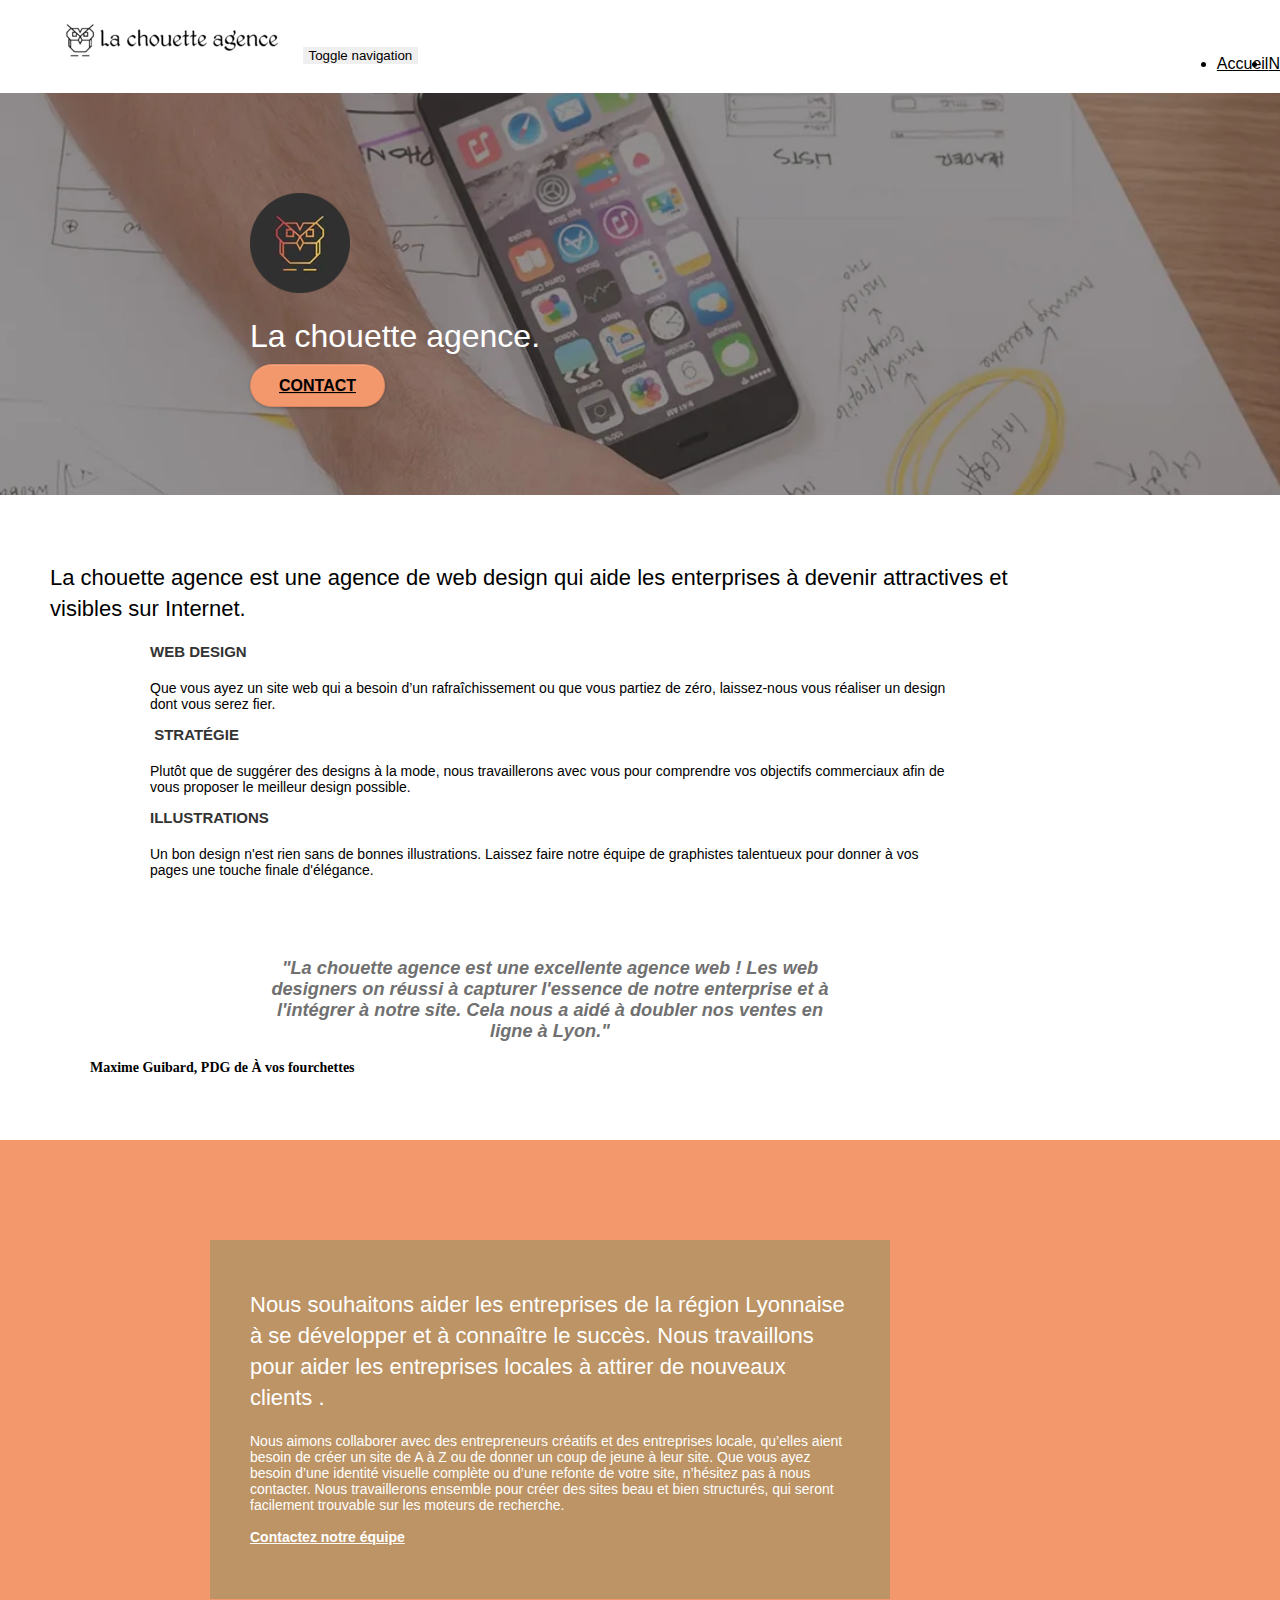
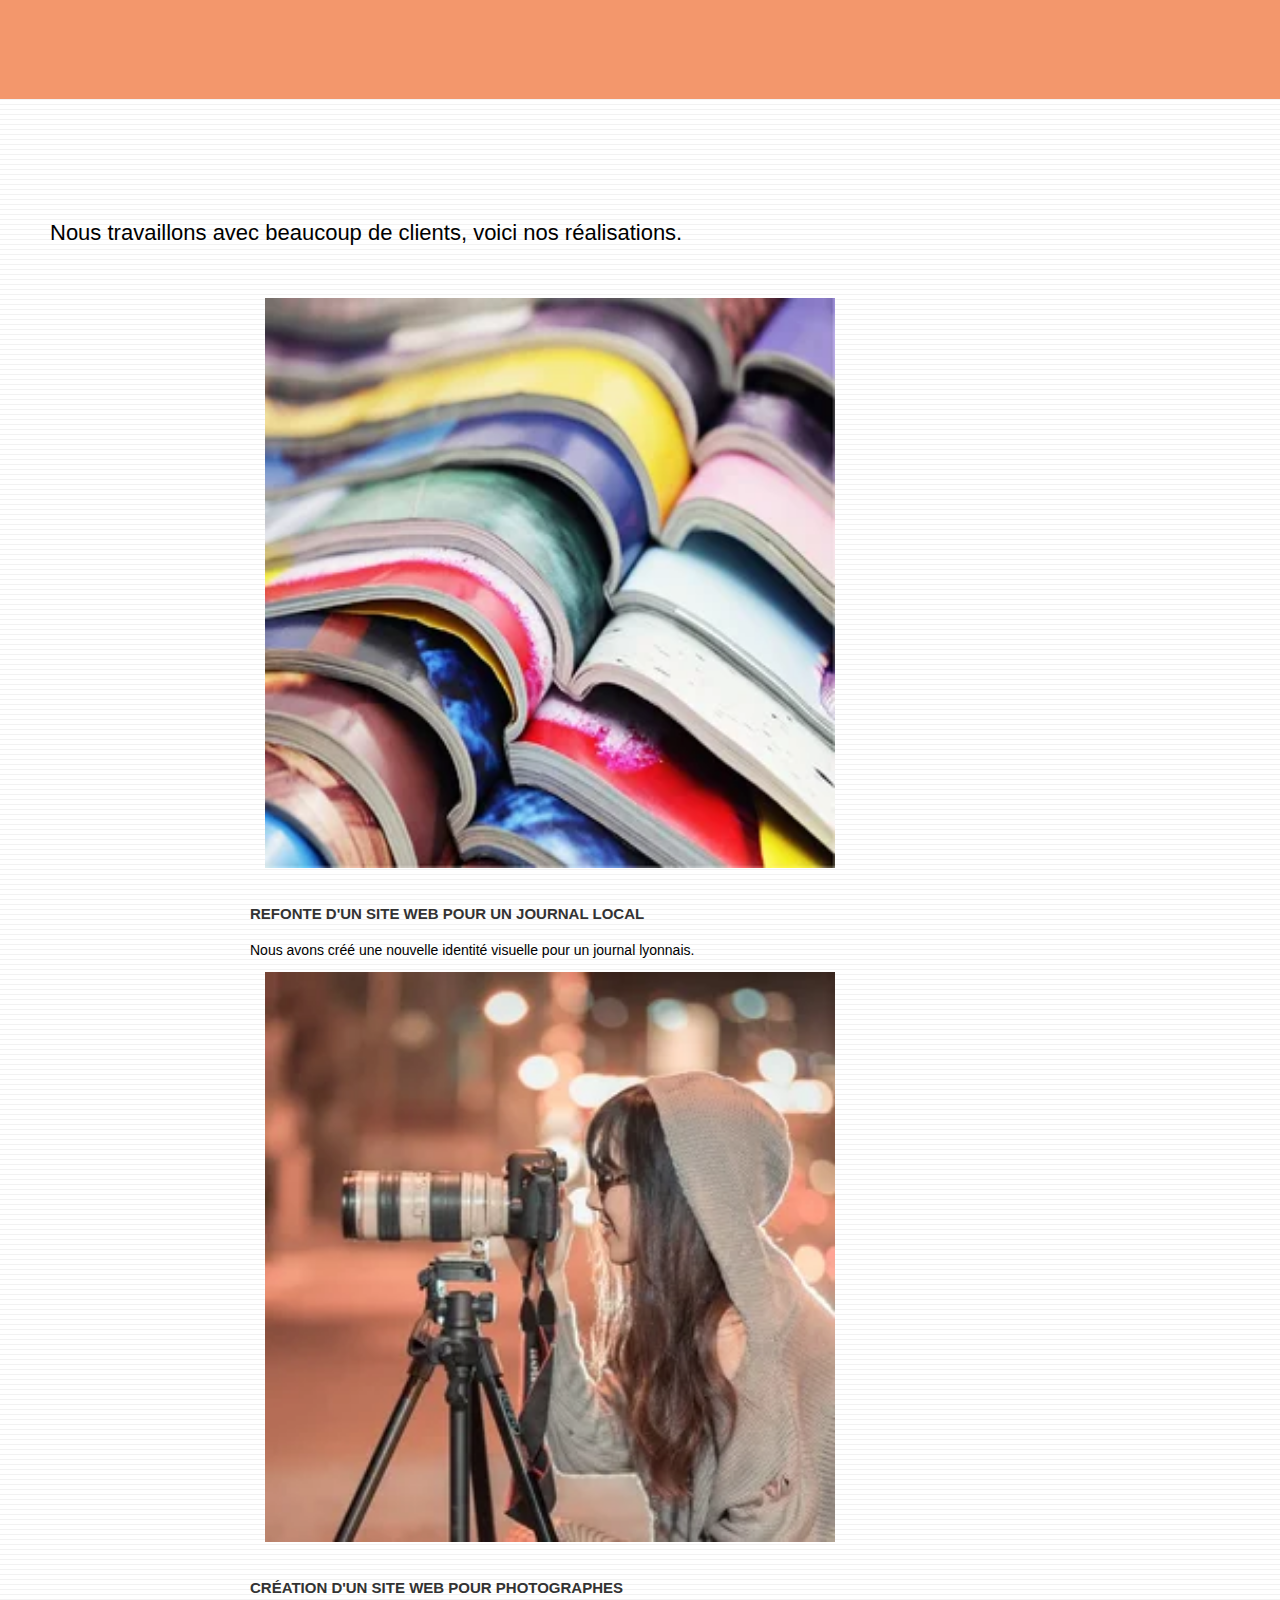
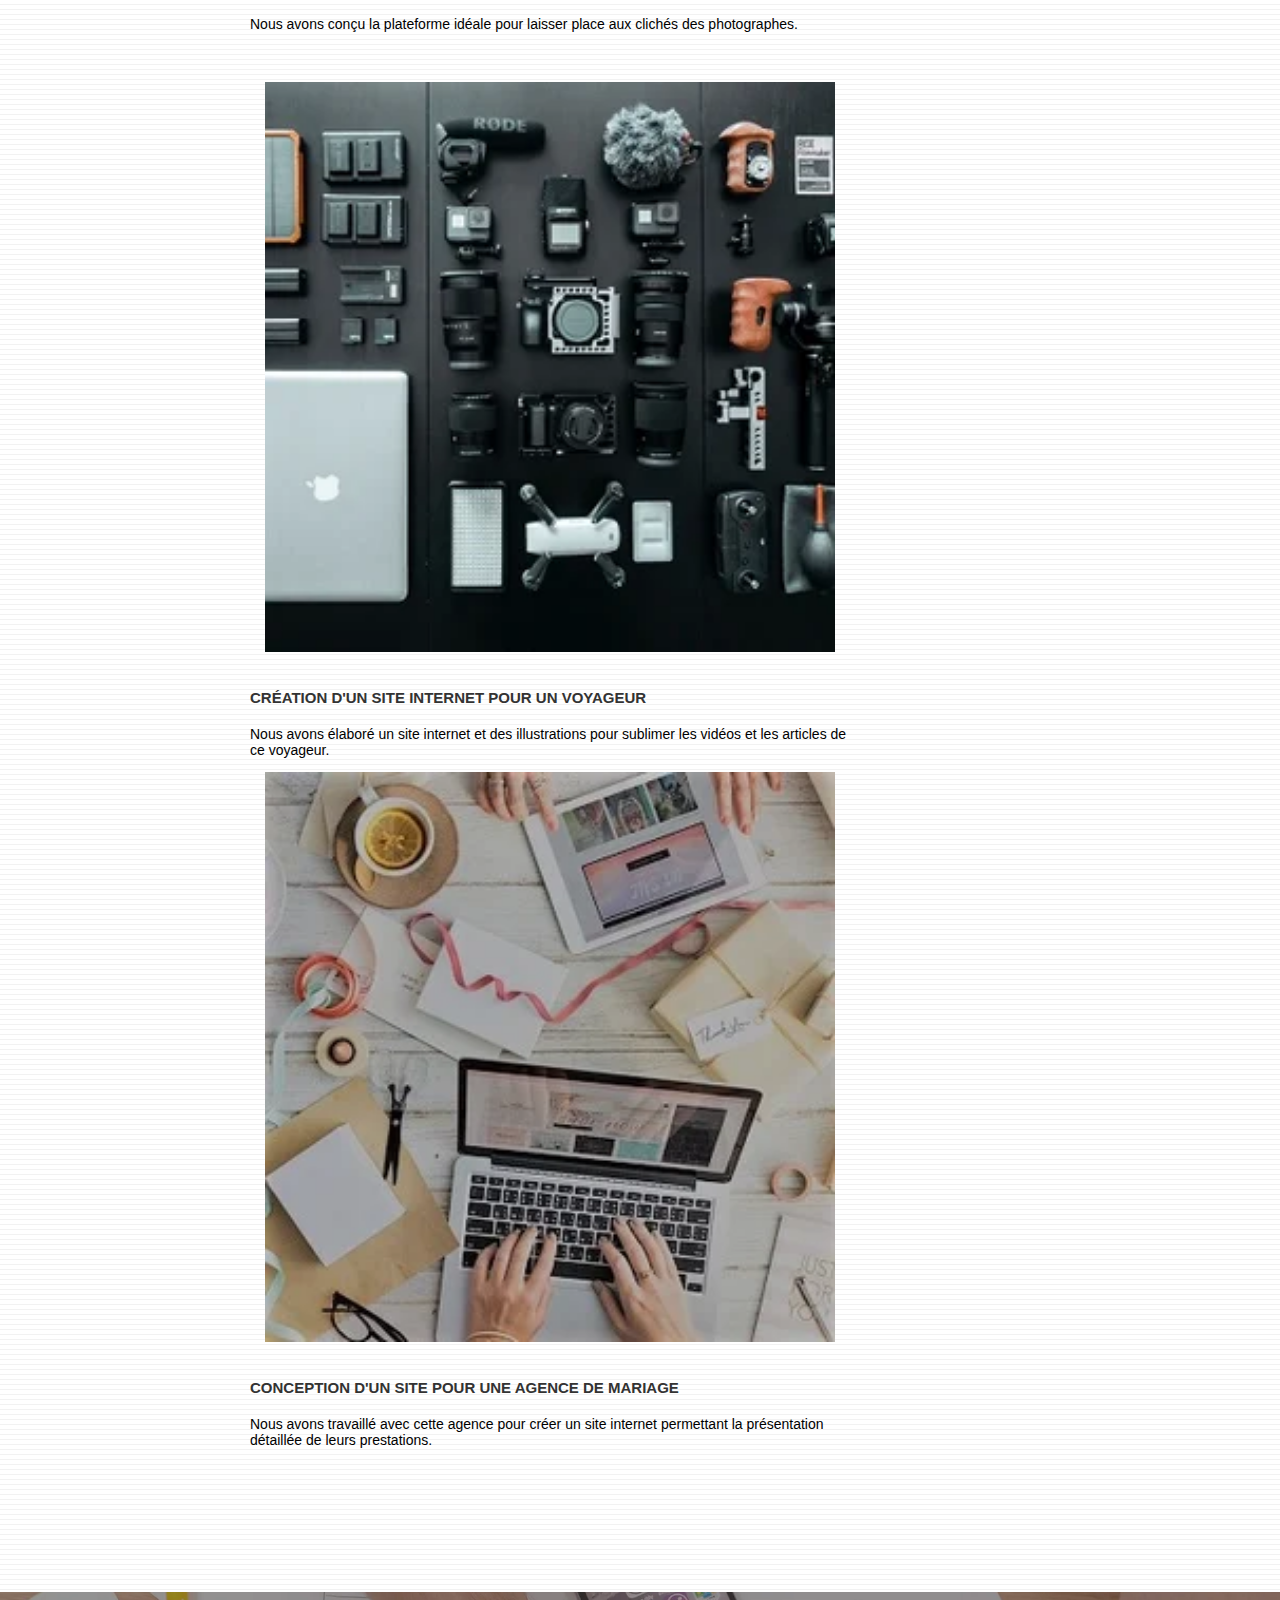
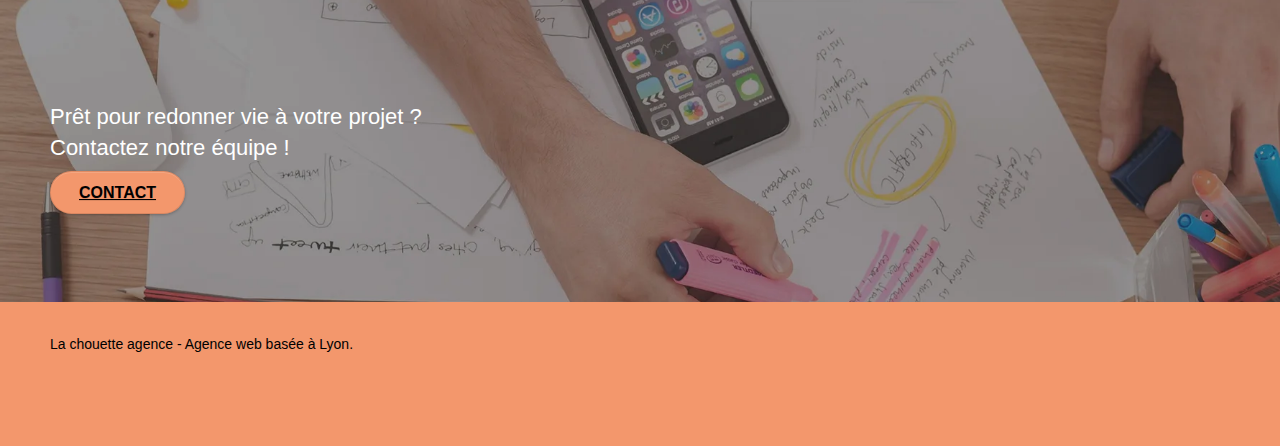
==== commit 45d2f377: "SEO n 10 - Image Optimized" ====
--- a/index.html
+++ b/index.html
@@ -43,9 +43,14 @@
             <div class="navbar-header">
               <a class="navbar-brand" href="index.html"
                 ><img
-                  src="img/la-chouette-agence.png"
+                  src="img/la-chouette-agence-logo.webp"
+                  srcset="
+                    img/la-chouette-agence-logo-428-80.webp 3x,
+                    img/la-chouette-agence-logo.webp        1x
+                  "
                   alt="Logo de La chouette agence, votre agence web a Lyon."
                   height="40"
+                  width="214"
               /></a>
               <button
                 id="nav-toggle"
@@ -84,9 +89,14 @@
               <div class="row tight-width-whitespace">
                 <div class="col-sm-12">
                   <img
-                    src="img/logo.png"
+                    src="img/logo-la-chouette-agence.webp"
+                    srcset="
+                      img/logo-la-chouette-agence-200-200.webp 3x,
+                      img/logo-la-chouette-agence.webp         1x
+                    "
                     class="center-block image-resize-mode"
                     width="100"
+                    height="100"
                     alt="Logo La chouette Agence Lyon."
                   />
                   <h1 class="text-center hero-bloc-text tc-white">
@@ -239,15 +249,24 @@
                 <div class="col-sm-6">
                   <a
                     href="#"
-                    data-lightbox="img/1.jpg"
+                    data-lightbox="img/refonte-site-web-journeaux-370.webp"
                     data-gallery-id="gallery-1"
                     data-caption="Refonte d'un site web pour un journal local"
                     data-frame="snapshot-lb"
                     ><img
-                      src="img/1.jpg"
+                      src="img/refonte-site-web-journeaux-370.webp"
+                      width="570"
+                      height="570"
+                      srcset="
+                        img/refonte-site-web-journeaux-570.webp 570w,
+                        img/refonte-site-web-journeaux-370.webp 370w,
+                        img/refonte-site-web-journeaux-270.webp 270w
+                      "
+                      sizes="(max-width: 400px) 370px, (max-width: 767px) 570px, 270px"
                       alt="Refonte d'un site web pour un journal lyonnais."
                       class="img-responsive portfolio-thumb"
-                  /></a>
+                    />
+                  </a>
                   <h3 class="mg-md text-center">
                     Refonte d'un site web pour un journal local
                   </h3>
@@ -259,12 +278,21 @@
                 <div class="col-sm-6">
                   <a
                     href="#"
-                    data-lightbox="img/2.jpg"
+                    data-lightbox="img/creation-site-web-photographie-370.webp"
                     data-gallery-id="gallery-1"
                     data-caption="Création d'un site web pour photographes"
                     data-frame="snapshot-lb"
-                    ><img
-                      src="img/2.jpg"
+                  >
+                    <img
+                      src="img/creation-site-web-photographie-370.webp"
+                      width="570"
+                      height="570"
+                      srcset="
+                        img/creation-site-web-photographie-570.webp 570w,
+                        img/creation-site-web-photographie-370.webp 370w,
+                        img/creation-site-web-photographie-270.webp 270w
+                      "
+                      sizes="(max-width: 400px) 370px, (max-width: 767px) 570px, 270px"
                       class="img-responsive portfolio-thumb"
                       alt="Création d'un site web pour photographes."
                   /></a>
@@ -281,12 +309,20 @@
                 <div class="col-sm-6">
                   <a
                     href="#"
-                    data-lightbox="img/3.bmp"
+                    data-lightbox="img/creation-site-internet-voyager-370.webp"
                     data-gallery-id="gallery-1"
                     data-caption="Création d'un site internet pour un voyageur"
                     data-frame="snapshot-lb"
                     ><img
-                      src="img/3.bmp"
+                      src="img/creation-site-internet-voyager-370.webp"
+                      width="570"
+                      height="570"
+                      srcset="
+                        img/creation-site-internet-voyager-570.webp 570w,
+                        img/creation-site-internet-voyager-370.webp 370w,
+                        img/creation-site-internet-voyager-270.webp 270w
+                      "
+                      sizes="(max-width: 400px) 370px, (max-width: 767px) 570px, 270px"
                       class="img-responsive portfolio-thumb"
                       alt="Création d'un site web pour voyageur."
                   /></a>
@@ -301,12 +337,20 @@
                 <div class="col-sm-6">
                   <a
                     href="#"
-                    data-lightbox="img/4.bmp"
+                    data-lightbox="img/conception-site-agence-mariage-370.webp"
                     data-gallery-id="gallery-1"
                     data-caption="Conception d'un site pour une agence de mariage"
                     data-frame="snapshot-lb"
                     ><img
-                      src="img/4.bmp"
+                      src="img/conception-site-agence-mariage-370.webp"
+                      height="570"
+                      width="570"
+                      srcset="
+                        img/conception-site-agence-mariage-570.webp 570w,
+                        img/conception-site-agence-mariage-370.webp 370w,
+                        img/conception-site-agence-mariage-270.webp 270w
+                      "
+                      sizes="(max-width: 400px) 370px, (max-width: 767px) 570px, 270px"
                       class="img-responsive portfolio-thumb"
                       alt="Conception d'un site pour une agence de mariage"
                   /></a>
--- a/style.css
+++ b/style.css
@@ -82,6 +82,10 @@
 
 .bg-t-edge {
   background: top no-repeat;
+}
+
+.bg-banniere {
+  background-size: cover !important;
 }
 
 .b-parallax {
@@ -796,20 +800,16 @@
   border-color: #364577 !important;
 }
 
-.bg-dots-bg {
-  background-image: url("img/dots-bg.png");
-}
-
 .bg-lines-h2-bg {
-  background-image: url("img/lines-h2-bg.png");
+  background-image: url("img/lines-h2-bg.webp");
 }
 
 .bg-banniere {
-  background-image: url("img/la-chouette-agence-banniere.jpg");
+  background-image: url("img/la-chouette-agence-banniere.webp");
 }
 
 .bg-presentation {
-  background-image: url("img/image-de-presentation.bmp");
+  background-image: url("img/la-chouette-agence-lyonnaise-presentation.webp");
 }
 
 @media (max-width: 1024px) {
@@ -1019,12 +1019,26 @@
   .bloc-mob-center-text {
     text-align: center;
   }
+  .bg-banniere {
+    background-image: url("img/la-chouette-agence-banniere-767.webp");
+    background-size: cover;
+  }
+
+  .bg-presentation {
+    background-image: url("img/la-chouette-agence-lyonnaise-presentation-767.webp");
+  }
 }
 
 @media (max-width: 400px) {
   .bloc {
     padding-left: 0;
     padding-right: 0;
+  }
+  .bg-banniere {
+    background-image: url("img/la-chouette-agence-banniere-400.webp");
+  }
+  .bg-presentation {
+    background-image: url("img/la-chouette-agence-lyonnaise-presentation-400.webp");
   }
 }
 
